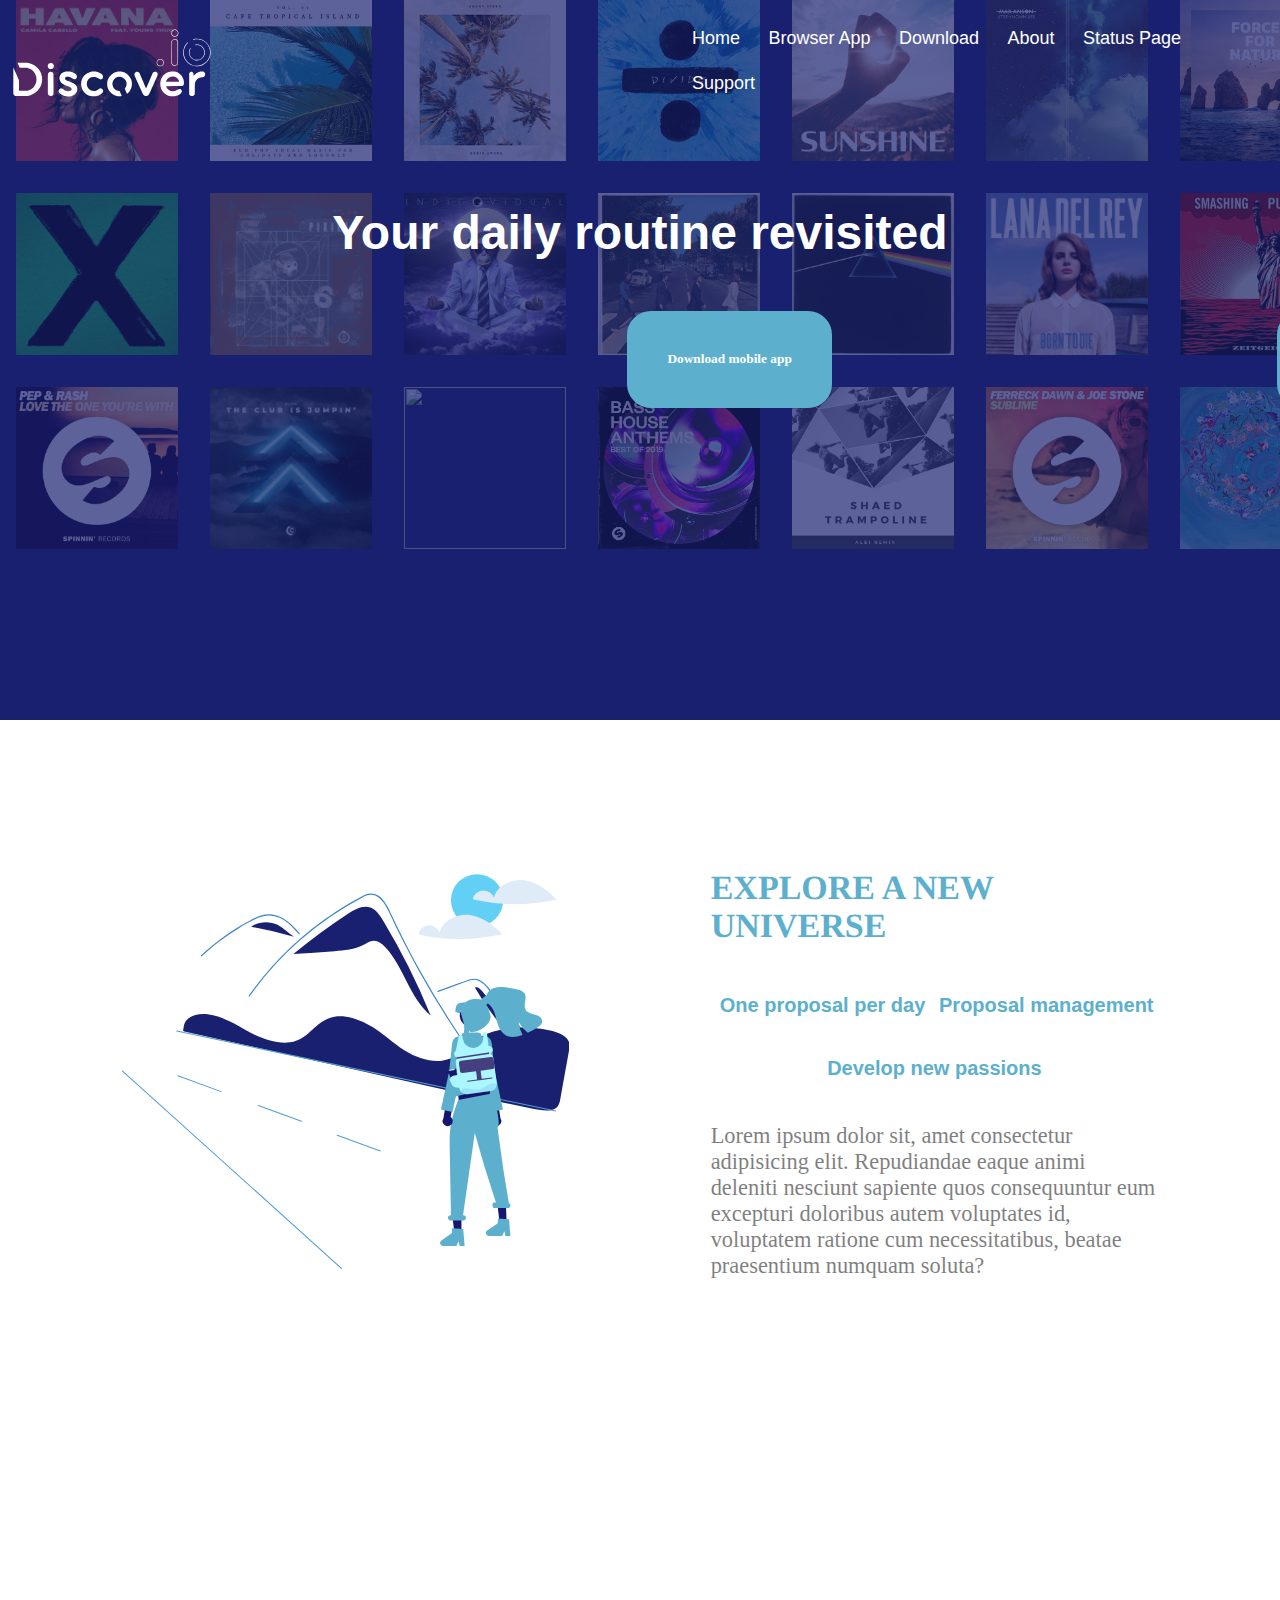
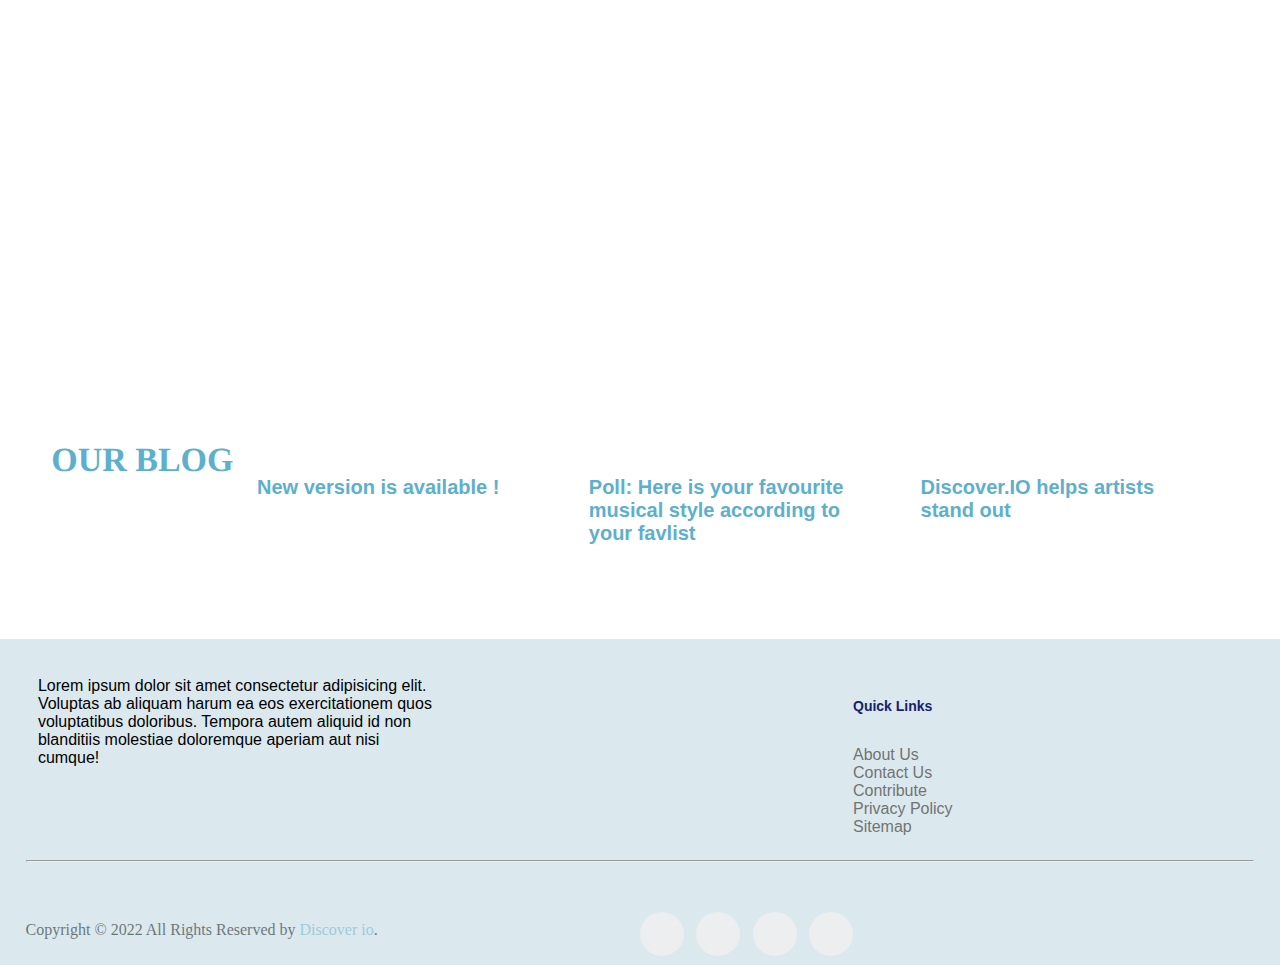
==== index.html @ 1825c949 "⚗ feat: Faire un Front Web" ====
<!DOCTYPE html>
<html lang="en">

<head>
  <meta charset="UTF-8">
  <meta http-equiv="X-UA-Compatible" content="IE=edge">
  <meta name="viewport" content="width=device-width, initial-scale=1.0">
  <title>Discover.io - Your daily routine revisited</title>
  <link rel="stylesheet" href="assets/css/global.css">
  <link href="http://fonts.cdnfonts.com/css/cabin-2" rel="stylesheet">
  <link rel="stylesheet" href="https://cdnjs.cloudflare.com/ajax/libs/font-awesome/6.1.2/css/all.min.css"
    integrity="sha512-1sCRPdkRXhBV2PBLUdRb4tMg1w2YPf37qatUFeS7zlBy7jJI8Lf4VHwWfZZfpXtYSLy85pkm9GaYVYMfw5BC1A=="
    crossorigin="anonymous" referrerpolicy="no-referrer" />
  <script src="https://cdnjs.cloudflare.com/ajax/libs/font-awesome/6.1.2/js/all.min.js"
    integrity="sha512-8pHNiqTlsrRjVD4A/3va++W1sMbUHwWxxRPWNyVlql3T+Hgfd81Qc6FC5WMXDC+tSauxxzp1tgiAvSKFu1qIlA=="
    crossorigin="anonymous" referrerpolicy="no-referrer"></script>
  <script src="https://cdnjs.cloudflare.com/ajax/libs/aos/2.3.4/aos.js"
    integrity="sha512-A7AYk1fGKX6S2SsHywmPkrnzTZHrgiVT7GcQkLGDe2ev0aWb8zejytzS8wjo7PGEXKqJOrjQ4oORtnimIRZBtw=="
    crossorigin="anonymous" referrerpolicy="no-referrer"></script>
  <link rel="stylesheet" href="https://cdnjs.cloudflare.com/ajax/libs/aos/2.3.4/aos.css"
    integrity="sha512-1cK78a1o+ht2JcaW6g8OXYwqpev9+6GqOkz9xmBN9iUUhIndKtxwILGWYOSibOKjLsEdjyjZvYDq/cZwNeak0w=="
    crossorigin="anonymous" referrerpolicy="no-referrer" />
</head>

<body>
  <script>
    AOS.init();
  </script>
  <!-- header & navbar -->
  <header>

    <nav class="row absolute fullwidth more_important" style="height: 14vh;">
      <div class="column middlescreen logo_horizontal"><a href="https://discoverio.fr" style="height: 14vh;">

          <!--?xml version="1.0" encoding="UTF-8" standalone="no"?-->
          <!-- Created with Inkscape (http://www.inkscape.org/) -->

          <svg xmlns:dc="http://purl.org/dc/elements/1.1/" xmlns:cc="http://creativecommons.org/ns#"
            xmlns:rdf="http://www.w3.org/1999/02/22-rdf-syntax-ns#" xmlns:svg="http://www.w3.org/2000/svg"
            xmlns="http://www.w3.org/2000/svg" xmlns:sodipodi="http://sodipodi.sourceforge.net/DTD/sodipodi-0.dtd"
            xmlns:inkscape="http://www.inkscape.org/namespaces/inkscape" version="1.1" id="svg815" xml:space="preserve"
            sodipodi:docname="logo_vertical.svg" inkscape:version="0.92.4 (5da689c313, 2019-01-14)"
            viewBox="0 0 1920 1080" height="100%">
            <metadata id="metadata821">
              <rdf:rdf>
                <cc:work rdf:about="">
                  <dc:format>image/svg+xml</dc:format>
                  <dc:type rdf:resource="http://purl.org/dc/dcmitype/StillImage"></dc:type>
                  <dc:title></dc:title>
                </cc:work>
              </rdf:rdf>
            </metadata>
            <sodipodi:namedview pagecolor="#ffffff" bordercolor="#666666" borderopacity="1" objecttolerance="10"
              gridtolerance="10" guidetolerance="10" inkscape:pageopacity="0" inkscape:pageshadow="2"
              inkscape:window-width="1920" inkscape:window-height="1001" id="namedview817" showgrid="false"
              inkscape:pagecheckerboard="true" inkscape:zoom="0.52902063" inkscape:cx="1453.5484"
              inkscape:cy="323.26193" inkscape:window-x="2391" inkscape:window-y="-9" inkscape:window-maximized="1"
              inkscape:current-layer="g823"></sodipodi:namedview>
            <g id="g823" inkscape:groupmode="layer" inkscape:label="CHARTE GRAPHIQUE DISCOVER.IO"
              transform="matrix(0.31999998,0,0,0.31999998,0,5.3930666e-5)" style="/*! height: 5px; */">
              <path style="fill:#FFFFFF;stroke-width:3.12500024"
                d="m 1806.2814,2582.633 c -103.6921,-8.1071 -196.2563,-54.517 -226.7308,-113.6783 -3.6713,-7.1272 -5.6768,-18.0137 -5.7569,-31.25 -0.1543,-25.4968 8.4713,-43.3048 26.8654,-55.4652 11.3659,-7.5141 15.9843,-8.5836 36.657,-8.4884 25.9048,0.1194 40.1721,5.7168 75.4882,29.6168 39.0808,26.4475 73.2368,37.17 121.4679,38.1318 32.6085,0.6503 48.7234,-3.1393 64.9812,-15.2808 15.0102,-11.2098 20.4766,-23.9075 18.8316,-43.7436 -2.7355,-32.987 -30.8322,-52.8249 -116.4911,-82.2494 -84.8289,-29.1394 -134.9497,-56.9429 -166.5369,-92.383 -37.9949,-42.6292 -52.8875,-103.4343 -38.6717,-157.8919 15.2301,-58.3428 67.7582,-104.4294 142.8772,-125.3562 21.8638,-6.0909 32.3007,-6.9125 87.3314,-6.8751 58.88,0.04 64.1289,0.5328 90.625,8.5074 39.4694,11.8793 74.5597,29.8515 99.9973,51.2158 25.7084,21.5917 34.3492,33.5147 41.0879,56.6948 6.2375,21.4562 2.1295,43.7723 -11.5283,62.6263 -25.7014,35.4798 -62.2473,33.5958 -123.9107,-6.3878 -46.8016,-30.347 -124.0783,-42.9954 -158.7713,-25.9871 -16.5537,8.1154 -24.8345,24.3996 -21.8021,42.8736 1.667,10.1555 5.5661,16.5425 16.6764,27.317 15.3199,14.8569 26.843,20.0911 117.6258,53.4304 122.1429,44.8561 175.5931,89.9268 190.5863,160.7078 13.4185,63.3471 -3.2228,118.9214 -49.6132,165.6851 -20.9261,21.0943 -30.5272,28.087 -55.0356,40.0828 -16.3282,7.9919 -40.2344,17.159 -53.125,20.3713 -23.4317,5.8391 -76.6107,9.8489 -103.125,7.7759 z m 662.5055,-4.4875 c -129.8706,-16.213 -237.0515,-100.1295 -277.1639,-217.0033 -39.1755,-114.1441 -17.0231,-238.801 58.516,-329.2835 39.2903,-47.0629 105.671,-88.2791 170.2049,-105.6815 28.6239,-7.7187 36.2397,-8.4406 90.625,-8.5903 51.675,-0.1422 62.7057,0.7293 85.0582,6.7209 37.6198,10.084 69.7099,24.3469 100.9906,44.887 50.3064,33.0329 64.034,52.1358 63.829,88.8224 -0.1934,34.6388 -15.7914,57.3744 -46.002,67.0531 -20.4793,6.5611 -51.07,-3.1307 -84.1583,-26.6631 -38.2714,-27.2188 -72.8499,-38.9512 -115.03,-39.0295 -39.7539,-0.074 -59.2132,4.0301 -89.3667,18.8475 -112.5379,55.301 -135.9405,216.6765 -44.4999,306.8559 37.0227,36.5121 89.5567,55.6538 140.9724,51.3659 31.6431,-2.6389 69.7268,-14.8222 88.7222,-28.3829 43.5586,-31.0961 77.3752,-45.1847 97.7271,-40.7147 17.8381,3.9179 36.3744,18.8273 45.0486,36.2341 14.9658,30.0325 9.9784,59.2863 -14.714,86.3036 -36.37,39.7946 -102.9748,73.9708 -166.0772,85.2173 -27.6039,4.9198 -77.9235,6.3816 -104.682,3.0411 z m 685.9324,-1.217 c -71.503,-11.1769 -132.36,-41.8464 -185.1355,-93.3009 -69.6485,-67.9051 -105.0084,-158.7762 -99.8547,-256.6157 4.3476,-82.5365 36.7209,-152.7275 98.842,-214.3072 48.6752,-48.2514 99.7262,-76.2429 165.6362,-90.8207 36.253,-8.0183 97.763,-8.0875 136.204,-0.1534 96.232,19.8618 181.52,84.7775 226.272,172.224 29.259,57.1722 39.769,106.1917 36.787,171.5732 -3.007,65.9233 -22.198,120.5192 -62.062,176.5624 -17.154,24.1156 -61.912,70.6144 -67.972,70.6144 -2.133,0 -59.713,-130.4049 -59.674,-135.149 0,-1.2851 4.924,-9.1634 10.918,-17.5073 30.902,-43.0137 43.378,-102.1746 32.522,-154.2211 -14.573,-69.8666 -73.928,-128.9773 -145.498,-144.9001 -17.751,-3.9492 -31.063,-4.8306 -51.28,-3.3955 -133.043,9.4436 -215.76,149.2287 -159.476,269.5035 29.569,63.1879 77.682,96.6447 157.804,109.735 l 15.284,2.497 29.22,66.9549 c 16.071,36.8252 28.678,67.4969 28.015,68.1594 -2.618,2.618 -42.059,6.9338 -61.24,6.7012 -11.172,-0.1356 -31.562,-2.0049 -45.312,-4.1542 z m 1415.625,2.3174 c -85.709,-11.6325 -172.016,-64.9925 -218.697,-135.2116 -56.006,-84.2449 -74.064,-198.1686 -46.515,-293.4506 35.031,-121.161 123.413,-203.557 245.257,-228.6459 43.185,-8.8922 115.832,-7.5527 154.33,2.8456 81.918,22.1258 153.224,80.2413 190.43,155.2035 21.953,44.2303 30.568,81.0717 31.051,132.7806 0.369,39.5781 -0.11,43.2329 -7.589,57.7839 -4.843,9.4223 -13.247,19.2332 -21.36,24.9372 l -13.377,9.4036 -218.325,1.5625 -218.324,1.5625 7.37,18.132 c 32.453,79.8337 103.594,125.2254 187.624,119.7148 44.444,-2.9145 75.846,-13.6236 113.026,-38.5453 25.188,-16.8833 37.019,-21.0984 59.34,-21.1403 16.788,-0.032 20.773,1.1824 31.25,9.52 14.968,11.9107 26.081,33.1206 26.041,49.6997 -0.135,54.9499 -85.927,115.2365 -187.447,131.717 -24.323,3.9486 -91.453,5.2025 -114.085,2.1308 z m 222.263,-403.26 c -3.402,-24.9485 -21.54,-58.64 -42.377,-78.7147 -71.238,-68.6327 -186.177,-65.4731 -256.935,7.0629 -18.046,18.5003 -40.22,56.815 -45.084,77.9018 l -1.982,8.5938 h 174.201 174.201 z M 397.40127,2563.9927 c -18.9226,-9.5022 -32.1441,-25.5424 -37.6443,-45.6696 -2.7334,-10.0028 -3.446,-102.5939 -2.7917,-362.7617 l 0.8784,-349.3309 75,171.2059 75,171.2058 0.8735,141.6153 0.8733,141.6153 113.1892,-1.1739 c 106.5917,-1.1055 114.7373,-1.5959 139.7516,-8.4131 103.7916,-28.2864 179.1458,-107.654 206.9734,-217.9968 5.8324,-23.1269 6.9125,-35.7557 6.7635,-79.0843 -0.1569,-45.6515 -1.134,-55.145 -8.5225,-82.8125 -29.4866,-110.417 -106.2205,-188.1727 -213.0535,-215.8906 -29.2183,-7.5807 -37.5417,-8.2336 -129.6094,-10.1677 l -98.3859,-2.0667 -28.7781,-65.625 c -15.8279,-36.0938 -28.859,-66.7839 -28.9578,-68.2003 -0.099,-1.4163 61.3437,-1.9769 136.539,-1.2456 126.02,1.2256 138.7974,1.8458 163.2813,7.9265 113.6041,28.2141 194.6555,78.695 262.60563,163.5578 65.067,81.2621 97.4182,173.6718 97.7478,279.2116 0.5901,189.0134 -124.3028,357.0997 -312.08003,420.0109 -56.9606,19.0835 -65.8646,19.8645 -242.0234,21.2271 l -160.9376,1.2448 z m 936.25213,3.6404 c -26.0714,-9.305 -43.4658,-29.0552 -49.2681,-55.9404 -2.4593,-11.3955 -3.2029,-92.8238 -2.5162,-275.5505 0.9728,-258.8698 0.9878,-259.3994 7.7198,-271.875 34.0927,-63.181 126.5844,-52.9857 141.7501,15.625 2.4142,10.9217 3.1605,94.1693 2.4793,276.5625 l -0.9745,260.9375 -6.9234,12.9455 c -17.8949,33.4598 -57.809,49.5935 -92.267,37.2954 z m 2551.8929,1.2443 c -15.544,-4.8238 -39.229,-22.2498 -48.739,-35.8602 -4.805,-6.875 -59.541,-125 -121.637,-262.5 -119.45,-264.5004 -119.954,-265.8228 -112.253,-294.4244 4.899,-18.193 21.02,-38.1246 37.739,-46.6588 29.683,-15.1519 71.4,-6.9874 90.797,17.7702 4.66,5.9472 46.676,102.9224 93.369,215.5005 46.694,112.5781 86.011,205.8007 87.371,207.1613 1.36,1.3606 41.619,-91.4519 89.464,-206.25 47.845,-114.7981 89.718,-212.4579 93.051,-217.0217 17.734,-24.2786 60.909,-32.0201 92.046,-16.5039 17.812,8.8757 33.614,29.0464 37.032,47.2708 5.43,28.9429 3.972,32.7322 -110.977,288.4685 -60.646,134.9219 -114.49,251.988 -119.653,260.147 -9.836,15.5399 -24.972,29.0538 -42.708,38.1309 -12.391,6.3416 -50.752,9.1609 -64.902,4.7698 z m 1215.893,-1.1933 c -12.018,-5.2346 -24.64,-20.0933 -30.045,-35.3688 -3.362,-9.4993 -4.175,-65.0755 -4.175,-285.2356 v -273.4375 l 7.812,-15.4654 c 18.413,-36.448 58.388,-47.367 85.681,-23.4032 15.078,13.2387 21.124,30.6688 22.957,66.1795 l 1.57,30.4358 12.865,-14.7406 c 21.852,-25.0381 40.06,-41.031 63.692,-55.9456 44.097,-27.8291 92.975,-41.8262 149.173,-42.7179 27.134,-0.4305 33.242,0.4785 46.375,6.9017 37.914,18.5442 49.557,67.3625 25.753,107.9807 -12.583,21.471 -27.819,29.6191 -62.22,33.2741 -60.528,6.4309 -91.465,17.1547 -125.712,43.5764 -30.828,23.7838 -56.344,63.5767 -69.042,107.6745 -4.625,16.0644 -5.65,39.1156 -7.151,160.9375 l -1.753,142.1875 -8.606,14.6395 c -15.012,25.5372 -38.499,37.0033 -75.381,36.8007 -12.245,-0.067 -26.552,-1.9902 -31.793,-4.2733 z M 1337.1634,1849.2055 c -39.3372,-14.7188 -61.3167,-47.116 -58.3801,-86.0507 3.3659,-44.6249 36.2176,-75.3129 80.623,-75.3129 33.0559,0 60.5722,16.3597 75.9827,45.1753 9.5041,17.7713 9.4269,54.1942 -0.1531,72.2951 -8.6554,16.3538 -23.1337,30.89 -38.6522,38.807 -15.8776,8.1001 -44.7583,10.5722 -59.4203,5.0862 z m 2924.9999,-78.1595 c -46.652,-17.3134 -72.14,-59.6461 -65.252,-108.3761 4.682,-33.1203 24.898,-59.8812 56.206,-74.4001 23.431,-10.8663 58.124,-11.023 80.147,-0.3618 19.172,9.2813 38.091,28.365 47.839,48.2567 10.564,21.5546 10.846,58.4664 0.625,81.5363 -8.25,18.6212 -27.446,38.3468 -47.322,48.6287 -17.047,8.8187 -54.585,11.2694 -72.243,4.7163 z m 68.036,-18.7437 c 12.489,-6.4929 30.876,-25.6308 37.594,-39.1299 7.811,-15.6966 7.786,-57.2111 -0.04,-71.7482 -15.858,-29.4409 -45.456,-47.7318 -76.428,-47.2318 -28.886,0.4663 -56.487,17.2666 -70.33,42.8084 -33.429,61.6833 16.546,132.8671 85.771,122.1724 7.998,-1.2357 18.545,-4.3276 23.437,-6.8709 z m 880.904,17.853 c -73.782,-13.318 -140.026,-48.5002 -195.362,-103.7562 -100.768,-100.6219 -135.082,-244.0352 -90.234,-377.132 17.324,-51.4141 50.026,-103.9689 88.29,-141.8934 19.352,-19.1793 20.098,-19.5889 23.64,-12.9699 3.315,6.1944 1.511,9.0843 -19.259,30.849 -63.572,66.6153 -96.272,148.5428 -96.272,241.2018 0,113.4875 52.104,215.8158 145.21,285.181 91.235,67.9714 210.956,86.774 320.326,50.3084 103.967,-34.6643 190.599,-122.2247 223.187,-225.5802 52.556,-166.6876 -18.955,-342.8407 -171.745,-423.055 -70.631,-37.0812 -165.742,-49.4475 -239.74,-31.171 -23.393,5.7777 -24.441,5.7918 -27.344,0.3679 -4.446,-8.3061 -4.19,-8.6184 10.263,-12.5281 127.177,-34.4052 266.328,5.5361 359.23,103.1114 169.552,178.0825 121.329,464.8897 -97.678,580.933 -68.331,36.2057 -156.341,49.8828 -232.512,36.1333 z m -560.38,-8.9188 c -18.563,-5.7967 -38.226,-22.8573 -49.22,-42.7061 l -9.284,-16.7632 v -295.3126 -295.3125 l 8.163,-15.625 c 9.926,-19.0003 35.322,-40.6075 53.51,-45.526 7.33,-1.9823 23.373,-2.9659 35.653,-2.1858 34.51,2.1923 58.973,19.0893 73.6,50.8368 l 7.199,15.625 v 292.1875 c 0,266.2792 -0.462,293.1574 -5.21,303.1251 -17.13,35.9644 -47.071,56.4247 -82.008,56.0409 -10.468,-0.115 -25.049,-2.0878 -32.403,-4.3841 z m 71.638,-22.0777 c 7.403,-5.2029 17.712,-16.3367 22.909,-24.7416 l 9.449,-15.2817 0.972,-283.0592 c 0.714,-207.9457 0,-287.5591 -2.692,-300.0167 -3.01,-13.9342 -6.569,-19.8642 -19.966,-33.2608 -13.59,-13.5906 -19.172,-16.8987 -33.545,-19.8825 -27.999,-5.8127 -54.27,2.1123 -73.517,22.178 -20.762,21.6443 -19.69,4.2986 -19.69,318.5537 0,207.1683 0.99,288.1966 3.627,296.999 4.791,15.9918 21.177,34.7216 37.717,43.1114 10.939,5.549 17.663,6.5967 37.31,5.8145 20.787,-0.8275 25.752,-2.2092 37.426,-10.4141 z m 499.545,-126.4229 c -77.283,-20.7018 -138.999,-84.1137 -154.909,-159.166 -5.64,-26.603 -5.555,-67.921 0.197,-95.5528 4.473,-21.4976 27.935,-73.4375 33.173,-73.4375 7.382,0 5.86,15.9125 -3.247,33.9542 -13.046,25.8447 -18.861,52.5831 -18.916,86.9858 -0.06,37.5014 4.03,56.142 19.368,88.2595 10.121,21.1945 17.599,31.3527 37.999,51.622 40.388,40.1275 82.747,57.9602 138.195,58.1785 58.014,0.2284 99.245,-16.8032 140.373,-57.9855 15.219,-15.2382 29.042,-32.6615 35.233,-44.4084 29.82,-56.5777 29.802,-133.1759 -0.04,-189.4119 -12.219,-23.0216 -43.54,-57.1787 -65.948,-71.9172 -35.821,-23.5608 -82.088,-34.5803 -127.117,-30.2752 -16.825,1.6087 -19.598,1.0932 -22.413,-4.1679 -5.38,-10.0523 2.572,-11.8243 47.432,-10.5697 35.77,1.0005 45.658,2.428 65.001,9.3851 61.839,22.2408 112.497,75.7013 132.4,139.7257 6.093,19.5973 7.269,30.094 7.179,64.0625 -0.1,37.1709 -0.918,42.9148 -9.642,67.5555 -22.357,63.1531 -70.603,111.4193 -132.954,133.0108 -32.474,11.2455 -87.811,13.1389 -121.359,4.1525 z m -576.998,-635.69575 c -23.315,-10.8557 -39.557,-26.9711 -49.49,-49.1059 -7.707,-17.1732 -8.477,-21.9175 -7.233,-44.5681 2.139,-38.9491 20.353,-66.6879 54.994,-83.7506 22.196,-10.9332 58.395,-10.3023 82.294,1.4342 62.69,30.7857 74.217,111.1729 22.695,158.2611 -19.893,18.1811 -38.643,25.2798 -66.662,25.2382 -15.056,-0.022 -24.824,-2.0264 -36.598,-7.5089 z m 77.513,-16.48 c 35.921,-19.5506 51.871,-62.0221 38.276,-101.9209 -6.35,-18.6383 -33.477,-44.2631 -52.193,-49.3025 -60.938,-16.4091 -116.648,33.7581 -105.245,94.7741 10.04,53.7175 71.066,82.6267 119.162,56.4493 z"
                inkscape:connector-curvature="0" id="path916"></path>
            </g>
          </svg>

        </a></div>
      <ul class="column middlescreen inline nav_bar">
        <li><a href="https://discoverio.fr">Home</a></li>
        <li><a href="https://discoverio.fr/app">Browser App</a></li>
        <li><a href="https://discoverio.fr/download">Download</a></li>
        <li><a href="https://discoverio.fr/about">About</a></li>
        <li><a href="https://discoverio.fr/status">Status Page</a></li>
        <li><a href="https://discoverio.fr/support">Support</a></li>
      </ul>
    </nav>

  </header>

  <div class="fullwidth middlepadding tiersheight hidden" style="background:var(--primaryColor)">

    <h1>Your daily routine revisited</h1>
    <div class="row homepage_buttons_section fullwidth hidden absolute max_width_available" style="margin: 0% 32% 0% 32%;">

      <div class="column middlescreen"> <input type="button" class="download" value="Download mobile app"></div>

      <div class="column middlescreen"> <input type="button" class="app" value="Open desktop app"></div>

    </div>

    <div style="top:-58vh;position: relative;">
      <div class="row album_cover">
        <img src="assets/img/1.jpg" alt="" srcset="" class="">
        <img src="assets/img/2.jpg" alt="" srcset="" class="">
        <img src="assets/img/3.jpg" alt="" srcset="" class="">
        <img src="assets/img/4.jpg" alt="" srcset="" class="">
        <img src="assets/img/5.jpg" alt="" srcset="" class="">
        <img src="assets/img/6.jpg" alt="" srcset="" class="">
        <img src="assets/img/7.jpg" alt="" srcset="" class="">
        <img src="assets/img/8.jpg" alt="" srcset="" class="">
        <img src="assets/img/25.jpg" alt="" srcset="" class="">
        <img src="assets/img/26.jpg" alt="" srcset="" class="">
        <img src="assets/img/27.jpg" alt="" srcset="" class="">
        <img src="assets/img/28.jpg" alt="" srcset="" class="">
        <img src="assets/img/29.jpg" alt="" srcset="" class="">
        <img src="assets/img/30.jpg" alt="" srcset="" class="">
        <img src="assets/img/31.jpg" alt="" srcset="" class="">
        <img src="assets/img/32.jpg" alt="" srcset="" class="">
      </div>

      <div class="row album_cover">
        <img src="assets/img/9.jpg" alt="" srcset="" class="">
        <img src="assets/img/10.jpg" alt="" srcset="" class="">
        <img src="assets/img/11.jpg" alt="" srcset="" class="">
        <img src="assets/img/12.jpg" alt="" srcset="" class="">
        <img src="assets/img/13.jpg" alt="" srcset="" class="">
        <img src="assets/img/14.jpg" alt="" srcset="" class="">
        <img src="assets/img/15.jpg" alt="" srcset="" class="">
        <img src="assets/img/16.jpg" alt="" srcset="" class="">
        <img src="assets/img/17.jpg" alt="" srcset="" class="">
        <img src="assets/img/18.jpg" alt="" srcset="" class="">
        <img src="assets/img/19.jpg" alt="" srcset="" class="">
        <img src="assets/img/20.jpg" alt="" srcset="" class="">
        <img src="assets/img/21.jpg" alt="" srcset="" class="">
        <img src="assets/img/22.jpg" alt="" srcset="" class="">
        <img src="assets/img/23.jpg" alt="" srcset="" class="">
        <img src="assets/img/24.jpg" alt="" srcset="" class="">
      </div>

      <div class="row album_cover">
        <img src="assets/img/17.jpg" alt="" srcset="" class="">
        <img src="assets/img/18.jpg" alt="" srcset="" class="">
        <img src="assets/img/19.jpg" alt="" srcset="" class="">
        <img src="assets/img/20.jpg" alt="" srcset="" class="">
        <img src="assets/img/21.jpg" alt="" srcset="" class="">
        <img src="assets/img/22.jpg" alt="" srcset="" class="">
        <img src="assets/img/23.jpg" alt="" srcset="" class="">
        <img src="assets/img/24.jpg" alt="" srcset="" class="">
        <img src="assets/img/9.jpg" alt="" srcset="" class="">
        <img src="assets/img/10.jpg" alt="" srcset="" class="">
        <img src="assets/img/11.jpg" alt="" srcset="" class="">
        <img src="assets/img/12.jpg" alt="" srcset="" class="">
        <img src="assets/img/13.jpg" alt="" srcset="" class="">
        <img src="assets/img/14.jpg" alt="" srcset="" class="">
        <img src="assets/img/15.jpg" alt="" srcset="" class="">
        <img src="assets/img/16.jpg" alt="" srcset="" class="">
      </div>

      <div class="row album_cover">
        <img src="assets/img/25.jpg" alt="" srcset="" class="">
        <img src="assets/img/26.jpg" alt="" srcset="" class="">
        <img src="assets/img/27.jpg" alt="" srcset="" class="">
        <img src="assets/img/28.jpg" alt="" srcset="" class="">
        <img src="assets/img/29.jpg" alt="" srcset="" class="">
        <img src="assets/img/30.jpg" alt="" srcset="" class="">
        <img src="assets/img/31.jpg" alt="" srcset="" class="">
        <img src="assets/img/32.jpg" alt="" srcset="" class="">
        <img src="assets/img/1.jpg" alt="" srcset="" class="">
        <img src="assets/img/2.jpg" alt="" srcset="" class="">
        <img src="assets/img/3.jpg" alt="" srcset="" class="">
        <img src="assets/img/4.jpg" alt="" srcset="" class="">
        <img src="assets/img/5.jpg" alt="" srcset="" class="">
        <img src="assets/img/6.jpg" alt="" srcset="" class="">
        <img src="assets/img/7.jpg" alt="" srcset="" class="">
        <img src="assets/img/8.jpg" alt="" srcset="" class="">
      </div>
    </div>


  </div>

  <!-- main page  -->
  <div class="page">


    <div class="row" data-aos="zoom-out">

      <div class="column middlescreen p6">
        <svg data-name="Layer 1" xmlns="http://www.w3.org/2000/svg" width="100%" height="100%"
          viewBox="0 0 874.03939 771.29199" xmlns:xlink="http://www.w3.org/1999/xlink">
          <path
            d="M673.06187,155.13663c-6.61083-10.93377-14.4444-22.60778-26.71241-26.178-14.20721-4.1345-28.80156,4.07884-41.18094,12.18371a1200.0132,1200.0132,0,0,0-106.79381,78.68435l.03733.42443q39.84558-2.74783,79.69107-5.49561c19.19229-1.32353,39.04395-2.82962,56.00462-11.90879,6.436-3.44519,12.70971-8.04728,20.00276-8.368,9.06094-.39838,16.9615,5.92977,23.17024,12.54124,36.72672,39.109,47.3547,98.91591,88.5584,133.27607A1307.62124,1307.62124,0,0,0,673.06187,155.13663Z"
            transform="translate(-162.9803 -64.354)" style="fill: rgb(24, 32, 111);"></path>
          <path
            d="M898.81566,486.85161c-4.06138-5.12843-5.72089-6.32951-9.7271-11.50539Q840.15871,412.06265,797.10831,344.504q-29.24146-45.88332-55.58294-93.52878-12.54066-22.65123-24.39375-45.65806-9.19771-17.83888-17.98489-35.89113c-1.67533-3.43742-3.3032-6.89062-4.923-10.35172-3.81675-8.13911-7.56252-16.31772-11.58454-24.34624-4.583-9.15055-10.16194-18.74365-18.57794-24.89148a25.3465,25.3465,0,0,0-13.2043-5.081c-6.851-.44252-13.17267,2.38643-19.115,5.47612a615.32438,615.32438,0,0,0-120.996,83.43784A629.91682,629.91682,0,0,0,412.44405,302.789c-.86892,1.24063-2.92353.05532-2.04651-1.19317q5.17993-7.32527,10.56514-14.49239A633.39908,633.39908,0,0,1,582.6701,136.269q15.72964-10.19362,32.05079-19.43118c5.484-3.1055,10.99188-6.1715,16.59432-9.04781,5.49208-2.821,11.32371-5.35762,17.59789-5.45244,21.35138-.33187,32.40654,23.8484,40.00031,40.11876q3.57965,7.68077,7.24612,15.31419,13.85619,28.98074,28.77923,57.43214,9.20988,17.56629,18.82295,34.9271,29.91689,54.06191,63.59574,105.935c29.74345,45.8082,59.24961,86.27465,93.13353,129.11167C901.42357,486.36169,899.75634,488.05274,898.81566,486.85161Z"
            transform="translate(-162.9803 -64.354)" style="fill: rgb(60, 135, 200);"></path>
          <path
            d="M508.63577,181.72953c-1.24048-1.38286-2.47325-2.76572-3.72184-4.14858-9.84593-10.88906-20.41068-21.65166-33.93138-27.8943a49.228,49.228,0,0,0-20.62445-4.78073c-7.3804.02372-14.59488,1.95969-21.41426,4.67014-3.2241,1.288-6.37721,2.7499-9.48247,4.30658-3.54821,1.78587-7.03314,3.6903-10.50187,5.61049q-9.76722,5.405-19.28094,11.28411-18.92963,11.699-36.67357,25.18385-9.1983,6.99336-18.01692,14.445-8.20224,6.92216-16.07266,14.21579c-1.122,1.03517-2.79736-.64006-1.67533-1.67523,1.38286-1.288,2.78154-2.56817,4.18022-3.83248q5.92655-5.35763,12.04292-10.50977,11.15336-9.41136,22.88433-18.09569,18.24205-13.51254,37.74-25.19176,9.74349-5.8317,19.75514-11.17352c2.01525-1.07467,4.054-2.12565,6.11638-3.12132a97.50231,97.50231,0,0,1,14.5397-5.91863,51.72426,51.72426,0,0,1,21.95985-2.15725,57.173,57.173,0,0,1,20.261,7.00912c13.2753,7.42,23.57151,18.8938,33.59146,30.091C511.32278,181.18429,509.65517,182.86743,508.63577,181.72953Z"
            transform="translate(-162.9803 -64.354)" style="fill: rgb(60, 135, 200);"></path>
          <path
            d="M780.64307,294.56892l31.8111-11.63506L828.2485,277.157c5.14394-1.88143,10.27552-4.02328,15.59314-5.37047a24.59988,24.59988,0,0,1,14.1137.17983,32.529,32.529,0,0,1,11.00834,6.824,89.33664,89.33664,0,0,1,9.02916,9.64249c3.43871,4.13257,6.82664,8.30845,10.22975,12.47034q21.068,25.76544,41.86047,51.75453,20.792,25.98867,41.306,52.19814,20.56413,26.27355,40.84541,52.76683,2.48448,3.24552,4.96472,6.4943c.91353,1.1965,2.9734.01691,2.047-1.1965q-20.4309-26.75968-41.14661-53.30032-20.76666-26.60406-41.8203-52.98243-21.05322-26.37786-42.391-52.52695-5.31588-6.51452-10.6493-13.0147c-2.99929-3.65542-5.96477-7.35027-9.25448-10.75258-6.03851-6.2452-13.58286-11.76428-22.61354-11.914-5.30957-.08805-10.44809,1.5968-15.38124,3.38144-5.31814,1.92392-10.62353,3.88384-15.93487,5.82649l-32.03355,11.71642-8.00839,2.9291c-1.42119.51981-.80725,2.81169.6302,2.28594Z"
            transform="translate(-162.9803 -64.354)" style="fill: rgb(60, 135, 200);"></path>
          <path
            d="M466.79629,163.3884c-16.1657-8.30835-36.86813-6.6811-51.72326,3.69893a737.72563,737.72563,0,0,1,83.93162,19.58923C487.5553,179.967,478.59917,169.45452,466.79629,163.3884Z"
            transform="translate(-162.9803 -64.354)" style="fill: rgb(24, 32, 111);"></path>
          <path
            d="M414.91391,167.05873l-3.11211,2.52958c1.05268-.88536,2.147-1.71545,3.27123-2.501C415.01992,167.07817,414.967,167.06789,414.91391,167.05873Z"
            transform="translate(-162.9803 -64.354)" style="fill: rgb(24, 32, 111);"></path>
          <path
            d="M867.76588,294.68515c-3.13141-3.81174-6.517-7.80285-11.20077-9.35109l-4.3729.17247A496.01529,496.01529,0,0,0,984.30578,436.54342Q926.03584,365.61431,867.76588,294.68515Z"
            transform="translate(-162.9803 -64.354)" style="fill: rgb(24, 32, 111);"></path>
          <path class="road_line"
            d="M667.56528,606.08057a.99208.99208,0,0,1-.34472-.06153l-84.26075-30.95312a.99979.99979,0,0,1,.68946-1.877L667.91,604.14209a.99992.99992,0,0,1-.34473,1.93848Z"
            transform="translate(-162.9803 -64.354)" style="fill: rgb(82, 157, 215);"></path>
          <path class="road_line"
            d="M513.56528,548.08057a.99208.99208,0,0,1-.34472-.06153l-84.26075-30.95312a.99979.99979,0,0,1,.68946-1.877L513.91,546.14209a.99992.99992,0,0,1-.34473,1.93848Z"
            transform="translate(-162.9803 -64.354)" style="fill: rgb(82, 157, 215);"></path>
          <path class="road_line"
            d="M356.56528,490.08057a.99208.99208,0,0,1-.34472-.06153l-84.26075-30.95312a.99979.99979,0,1,1,.68946-1.877L356.91,488.14209a.99992.99992,0,0,1-.34473,1.93848Z"
            transform="translate(-162.9803 -64.354)" style="fill: rgb(82, 157, 215);"></path>
          <path
            d="M340.77789,339.73786c-3.513-.78529-7.07046-1.40541-10.5834-1.83746l-.51119-.06323c-23.32139-2.77664-43.00988,6.9576-45.79631,22.64455l-.49522,2.83825c-.30945,1.79507-.643,3.72484-1.03969,5.85964-.192,1.05382.86683,2.13206,2.40721,2.47639L845.64873,497.03693c39.60727,8.56359,79.08714,17.02366,117.33655,25.14363a177.65208,177.65208,0,0,0,21.71065,3.51129c10.92716.92565,18.92738-.29292,24.46025-3.72527l.00143.00032c6.87669-4.25263,8.60671-11.15675,10.01929-19.07845,2.84589-15.99688,5.87651-32.793,8.8972-49.53834,2.66091-14.75837,5.31588-29.477,7.832-43.57433,1.478-8.36939,2.28148-15.86888-2.87865-22.89126-5.59586-7.59812-17.581-13.49439-35.62262-17.52742-.218-.04872-.43435-.09709-.65537-.1455-56.59242-12.40748-117.61866-2.54964-151.85437,24.53032-3.94237,3.11838-7.734,6.55259-11.40129,9.87461a158.915,158.915,0,0,1-17.302,14.23235,66.95031,66.95031,0,0,1-10.66605,5.98627c-.25666.12475-.54766.25483-.85089.37217-.70477.31777-1.43307.61327-2.13506.86462a62.0421,62.0421,0,0,1-12.65519,3.3972l-.43142.06466c-.32638.05613-.67791.1067-1.027.14668a68.206,68.206,0,0,1-7.47861.58873c-10.81181.309-22.58524-1.66945-34.9912-5.88162a151.75218,151.75218,0,0,1-32.578-15.75109c-10.81449-6.91445-20.63934-14.71742-30.14091-22.263-4.17337-3.3155-8.49029-6.74313-12.82831-10.0464-.81538-.62156-1.61781-1.23022-2.43389-1.84194-5.31267-3.96943-10.17724-7.35432-14.87117-10.34795a146.28109,146.28109,0,0,0-37.14319-17.03477c-13.864-4.02977-26.62952-5.1282-37.93113-3.27465a60.64867,60.64867,0,0,0-9.25267,2.26955c-13.92282,4.59682-23.91659,13.74043-33.58051,22.58341-12.02134,10.99884-24.45259,22.37336-44.6111,25.204-23.26268,3.2735-53.83561-7.08109-74.69257-17.86551-6.55734-3.3911-13.04452-7.05565-19.31837-10.60059q-3.80063-2.148-7.611-4.28006c-4.99335-2.78532-9.09853-4.9819-12.9185-6.91547l-1.20763-.61418c-.67265-.33749-1.346-.67514-2.03422-1.0071-4.55048-2.238-8.82522-4.15423-13.07549-5.85984l-1.00447-.40866c-2.02137-.78508-3.91848-1.48634-5.78838-2.13749l-.74665-.259A109.23636,109.23636,0,0,0,340.77789,339.73786Z"
            transform="translate(-162.9803 -64.354)" style="fill: rgb(24, 32, 111);"></path>
          <path
            d="M1009.9813,528.062a1.00861,1.00861,0,0,1-.20752-.02148l-740-156.208a1.00008,1.00008,0,0,1,.41309-1.957l740,156.208a1,1,0,0,1-.20557,1.97851Z"
            transform="translate(-162.9803 -64.354)" style="fill: rgb(82, 157, 215);"></path>
          <circle cx="693.50002" cy="51" r="51" style="fill: rgb(98, 207, 244);"></circle>
          <path
            d="M948.51573,76.22439c-24.7168-3.341-52.93512,10.01867-59.34131,34.12353a21.59652,21.59652,0,0,0-41.0935,2.10871l2.82971,2.02667a372.27461,372.27461,0,0,0,160.65881-.72638C994.37657,95.688,973.23259,79.56527,948.51573,76.22439Z"
            transform="translate(-162.9803 -64.354)" style="fill: rgb(223, 236, 247);"></path>
          <path
            d="M842.51573,144.22439c-24.7168-3.34095-52.93512,10.01867-59.34131,34.12353a21.59652,21.59652,0,0,0-41.0935,2.10871l2.82971,2.02667a372.27461,372.27461,0,0,0,160.65881-.72638C888.37657,163.688,867.23259,147.56527,842.51573,144.22439Z"
            transform="translate(-162.9803 -64.354)" style="fill: rgb(223, 236, 247);"></path>
          <path
            d="M886.872,553.437a9.76016,9.76016,0,0,1,1.3573-14.90445L872.68919,461.346l17.16108,5.50989,12.43908,74.65875A9.81312,9.81312,0,0,1,886.872,553.437Z"
            transform="translate(-162.9803 -64.354)" style="fill: rgb(22, 22, 112);"></path>
          <path
            d="M863.92625,390.1305l10.64765-8.03739s9.39288-.66516,11.05646,16.27378,5.0794,49.95013,5.0794,49.95013l16.293,75.46286-22.55395,4.95047-17.451-81.43777-10.46887-24.184Z"
            transform="translate(-162.9803 -64.354)" style="fill: rgb(93, 176, 205);"></path>
          <polygon points="718.5 449 658.5 448 653.5 407 718.5 407 718.5 449" style="fill: rgb(22, 22, 112);"></polygon>
          <polygon points="663.032 699.832 649.181 699.831 642.591 646.404 663.034 646.405 663.032 699.832"
            style="fill: rgb(22, 22, 112);"></polygon>
          <polygon points="751.276 680.645 737.425 680.548 731.21 627.076 749.225 631.209 751.276 680.645"
            style="fill: rgb(22, 22, 112);"></polygon>
          <polygon
            points="707.954 371.691 711.092 379.851 710.465 388.011 649.04 409.286 652.088 373.574 658.993 365.414 707.954 371.691"
            style="fill: rgb(181, 239, 255);"></polygon>
          <circle cx="681.60247" cy="276.31957" r="21.93835" style="fill: rgb(22, 22, 112);"></circle>
          <path
            d="M832.20836,790.48614h-9.82871l-1.75438-9.27947-4.49323,9.27947H790.064a5.85987,5.85987,0,0,1-3.32977-10.682l20.8172-14.37711v-9.38123l21.89607,1.3069Z"
            transform="translate(-162.9803 -64.354)" style="fill: rgb(93, 176, 205);"></path>
          <path
            d="M921.52345,771.35138l-9.82847-.0688-1.68938-9.29152-4.55808,9.24779-26.06745-.18247a5.85987,5.85987,0,0,1-3.25492-10.705l20.91733-14.231.06567-9.381,21.88638,1.46013Z"
            transform="translate(-162.9803 -64.354)" style="fill: rgb(93, 176, 205);"></path>
          <path
            d="M918.56637,706.97349l-10.086-61.61949-12-85c8.78784-16.32031-11-67-11-67l-2.79323.134L819.4667,505.41484l.01362-.06084c-12.93066,35.26813-17.21474,52.69133-16.50612,90.24846l2.54743,135.00989h-.79914a5,5,0,0,0,0,10h25a5,5,0,0,0,0-10h-.64459l22.947-160.75659L871.48032,637.354l22,69c-8-2-6.75783,2.634-6.75783,5.25835a5,5,0,0,0,5,5h25a4.9948,4.9948,0,0,0,1.84388-9.63886Z"
            transform="translate(-162.9803 -64.354)" style="fill: rgb(93, 176, 205);"></path>
          <path
            d="M890.40291,495.97917l-2.00006-20a3.98672,3.98672,0,0,0-3.6051-2.99481c-.83331-9.52728-4.33935-50.62872-4.54883-52.42127l-.00818-.0758-1.5943-34.05774a5.03656,5.03656,0,0,0-4.70251-4.79035l-8.42078-.55041a.44562.44562,0,0,1-.4306-.44531,7.08138,7.08138,0,0,0-7.08136-7.08142H833.08a6.63,6.63,0,0,0-6.57562,5.80383.44015.44015,0,0,1-.448.39612l-.003-.00006a11.84461,11.84461,0,0,0-11.91547,9.82434c-3.40839,19.831-10.23907,64.83984-6.86188,89.86218,1.17566,8.71069-1.3587,1.81158-1.80328,9.09979a5.36475,5.36475,0,0,0,1.33563,3.88959c-2.058.598-2.85618,2.82131-2.32811,4.91615l-.43818-.10847a4,4,0,0,0,4.85638,2.90088L885.502,480.83555C887.64412,480.29558,890.94289,498.12126,890.40291,495.97917Z"
            transform="translate(-162.9803 -64.354)" style="fill: rgb(93, 176, 205);"></path>
          <path
            d="M806.08865,553.437a9.76012,9.76012,0,0,0-1.3573-14.90445l15.5401-77.18656-17.16107,5.50989-12.43909,74.65875A9.81312,9.81312,0,0,0,806.08865,553.437Z"
            transform="translate(-162.9803 -64.354)" style="fill: rgb(22, 22, 112);"></path>
          <path
            d="M829.03439,390.1305l-10.64764-8.03739s-9.39289-.66516-11.05646,16.27378-5.07941,49.95013-5.07941,49.95013l-16.293,75.46286,22.554,4.95047,17.451-81.43777,10.46887-24.184Z"
            transform="translate(-162.9803 -64.354)" style="fill: rgb(93, 176, 205);"></path>
          <path
            d="M868.07564,321.1661c4.08708,1.21668,7.89992-2.202,10.74458-5.44087l-1.011,1.19957c6.69181,4.71255,10.69317,12.38968,13.28938,20.1611,2.59621,7.76284,4.04419,15.89416,6.97458,23.54562,2.93033,7.64287,7.66,15.03729,14.90022,18.85017,9.69922,5.10665,21.5834,2.78469,31.89962-.89971.13707-.0514.26561-.09424.40268-.14564a65.73749,65.73749,0,0,1-7.52291-25.19066,59.77111,59.77111,0,0,0,17.87339,20.96651,137.21282,137.21282,0,0,0,19.3814-10.77889c3.98426-2.66471,8.18268-6.10917,8.6454-10.88165.47124-4.73827-3.06745-9.06523-7.24019-11.34442-4.17274-2.27914-8.971-3.0503-13.52927-4.4212-4.5498-1.36238-9.19378-3.59868-11.58431-7.71144-5.50938-9.45934,3.76148-22.80013-2.15064-32.01959-2.91323-4.53264-8.56826-6.34911-13.812-7.60862a182.60612,182.60612,0,0,0-24.31673-4.10418c-7.18879-.71975-14.61746-.98537-21.45491,1.32807-6.83751,2.31345-13.04092,7.68571-14.50606,14.7631-3.99284,2.09924-8.217,4.42125-10.35905,8.40547C862.55768,313.81452,863.74868,319.88087,868.07564,321.1661Z"
            transform="translate(-162.9803 -64.354)" style="fill: rgb(93, 176, 205);"></path>
          <path
            d="M874.17675,319.57214c3.91362,4.90263,6.044,10.20454,6.044,13.37969,8.1301,14.8592-3.49609,27.62261-18.3556,35.75253a30.4432,30.4432,0,0,1-19.45034,3.39093l-.62168-2.65376-.84227,2.39048s-9.67458,31.95357-12.86574,33.828c1.211-5.68666,2.59808-32.01668,3.27221-37.56651.93328-7.55361-2.3201-18.799-4.66693-25.63764a40.36632,40.36632,0,0,1-2.21006-13.10023v-.19495l-2.28513,7.34-8.31933-3.54892c1.54776-8.87756,0-18.95567,18.55562-18.08159,10.03575-6.90205,18.87341-7.95341,26.133-5.99583.93688-1.44845,6.33924,1.26445,7.90037.50176"
            transform="translate(-162.9803 -64.354)" style="fill: rgb(93, 176, 205);"></path>
          <path
            d="M894.95,475.58a14.211,14.211,0,0,1-12.22,12.5l-45.17,6.12a14.22429,14.22429,0,0,1-15.99-12.18l-6.51-48.14a14.17467,14.17467,0,0,1,1.8-9.04l-.31-2.34a7.49008,7.49008,0,0,1-1.78-13.14l5.58-25.85a4.00677,4.00677,0,0,1,3.82-4.54,4.11336,4.11336,0,0,1,4.13,3.63l.51,3.8a20.0008,20.0008,0,0,0,39.82-2.66,20.67194,20.67194,0,0,0-.18-2.71l-.5-3.74a4.15049,4.15049,0,0,1,3.18-4.69,3.99878,3.99878,0,0,1,4.71,3.4l3.23,23.8a7.49232,7.49232,0,0,1,3.35,14.41,14.16485,14.16485,0,0,1,5.97,9.74l6.52,48.15A14.00033,14.00033,0,0,1,894.95,475.58Z"
            transform="translate(-162.9803 -64.354)" style="fill: rgb(171, 247, 255);"></path>
          <path
            d="M815.90592,423.55866a1.50164,1.50164,0,0,1,1.28528-1.68762l61.56637-9.43744a1.5,1.5,0,1,1,.40234,2.9729l-61.56637,9.43744A1.50164,1.50164,0,0,1,815.90592,423.55866Z"
            transform="translate(-162.9803 -64.354)" style="fill: rgb(69, 63, 128);"></path>
          <path
            d="M823.10114,448.82906l-2.03494-15.03627a4.41336,4.41336,0,0,1,3.78157-4.96534l58.80132-7.52189a4.4134,4.4134,0,0,1,4.96541,3.78156l2.03494,15.03627a4.41338,4.41338,0,0,1-3.78163,4.96535L863.38108,448.32a4.41336,4.41336,0,0,1,.117.48872l2.07876,15.36,19.81932-2.68226a1,1,0,1,1,.26822,1.98193l-19.81932,2.68227-8.91869,1.207L838.098,469.90579a1,1,0,0,1-.26823-1.98193l18.82835-2.54816-2.07875-15.36a4.41419,4.41419,0,0,1-.0171-.50224l-26.49582,3.09714A4.41339,4.41339,0,0,1,823.10114,448.82906Z"
            transform="translate(-162.9803 -64.354)" style="fill: rgb(69, 63, 128);"></path>
          <path
            d="M591.97983,835.646a.99755.99755,0,0,1-.66894-.25684l-428-385.792a1.00022,1.00022,0,0,1,1.33887-1.48633l428,385.792a1,1,0,0,1-.66993,1.74317Z"
            transform="translate(-162.9803 -64.354)" style="fill: rgb(82, 157, 215);"></path>
          <path
            d="M816.03,445.94a2.02642,2.02642,0,0,0-2.15-2.17,1.86357,1.86357,0,0,0-.32.04l-12.66,2.86a2.08471,2.08471,0,0,0-1.34,1.03,2.60566,2.60566,0,0,0-.55.08,3.0761,3.0761,0,1,0,1.36,6,3.11843,3.11843,0,0,0,1.24-.6l4.29,12.08a2.015,2.015,0,0,0,2.21.97l8.23-1.86a2.04288,2.04288,0,0,0,1.56994-1.82Zm-15.85,6.98a2.20025,2.20025,0,0,1-.98-4.29c.04-.01.08,0,.12-.01a2.07149,2.07149,0,0,0,.27,1.04L801.16,452.4A2.07113,2.07113,0,0,1,800.18,452.92Z"
            transform="translate(-162.9803 -64.354)" style="fill: rgb(22, 22, 112);"></path>
          <path
            d="M813.88,443.77c.12,1.6-2.62,3.44-6.29,4.17-3.37006.69-6.39.21-7.24-1.05a1.91857,1.91857,0,0,1,.55-.22l12.66-2.86A1.86357,1.86357,0,0,1,813.88,443.77Z"
            transform="translate(-162.9803 -64.354)" style="fill: rgb(207, 252, 248);"></path>
          <path
            d="M807.26359,475.72409l-3.67522-7.6463c-2.153-4.47933,1.78872-9.24544,8.78746-10.62368L821,456l3.60748,25.20178-.74661.147C816.86213,482.72706,809.41658,480.20341,807.26359,475.72409Z"
            transform="translate(-162.9803 -64.354)" style="fill: rgb(171, 247, 255);"></path>
          <g opacity="0.2">
            <path
              d="M894.95,475.58a14.211,14.211,0,0,1-12.22,12.5l-45.17,6.12a14.20774,14.20774,0,0,1-13.87-6.42,14.51211,14.51211,0,0,1,10.36-5.24c3.88-.2,7.64,1.09,11.44,1.81a39.58923,39.58923,0,0,0,26.83-4.45c3.53-2.05,6.71-4.67,10.59-6.13,3.88-1.45,8.89-1.4,11.7,1.43A4.03266,4.03266,0,0,1,894.95,475.58Z"
              transform="translate(-162.9803 -64.354)" style="fill: rgb(82, 157, 215);"></path>
          </g>
        </svg>
      </div>

      <div class="column middlescreen p6">
        <h2>explore a new universe</h2>
        <div class="dec-pancake">
          <div class="dec-box-pancake text-center">
            <i class="large_icon fa-solid fa-dice"></i>
            <h3>One proposal per day</h3>
          </div>
          <div class="dec-box-pancake text-center">
            <i class="large_icon fa-solid fa-compass-drafting"></i>
            <h3>Proposal management </h3>
          </div>
          <div class="dec-box-pancake text-center">
            <i class="large_icon fa-solid fa-person-hiking"></i>
            <h3>Develop new passions</h3>
          </div>
          <p>Lorem ipsum dolor sit, amet consectetur adipisicing elit. Repudiandae eaque animi deleniti nesciunt
            sapiente quos consequuntur eum excepturi doloribus autem voluptates id, voluptatem ratione cum
            necessitatibus, beatae praesentium numquam soluta? </p>
        </div>

      </div>


    </div>



  </div>

  <div class="fullwidth p6 boxsizing divider">
    <div data-aos="fade-right">
      <h2>About discover.io</h2>
      <div class="column middlescreen">

        <a href="http://about">learn more...</a>

      </div>
    </div>
  </div>


  <div class="page">



    <div class="dec-pancake" data-aos="zoom-out">
      <h2>Our blog</h2>
      <div class="dec-box-pancake m2 container-img">
        <img
          src="https://images.unsplash.com/photo-1574282775995-e87dc2a0c4fd?ixlib=rb-1.2.1&ixid=MnwxMjA3fDB8MHxwaG90by1wYWdlfHx8fGVufDB8fHx8&auto=format&fit=crop&w=1170&q=80"
          alt="" srcset="">
        <div class="infos-hover">
          <h3>New version is available !</h3>
        </div>
      </div>
      <div class="dec-box-pancake m2 container-img">
        <img
          src="https://images.unsplash.com/photo-1539375665275-f9de415ef9ac?ixlib=rb-1.2.1&ixid=MnwxMjA3fDB8MHxwaG90by1wYWdlfHx8fGVufDB8fHx8&auto=format&fit=crop&w=1178&q=80"
          alt="" srcset="">
        <div class="infos-hover">
          <h3>Poll: Here is your favourite musical style according to your favlist</h3>
        </div>
      </div>
      <div class="dec-box-pancake m2 container-img">

        <img
          src="https://images.unsplash.com/photo-1421217336522-861978fdf33a?ixlib=rb-1.2.1&ixid=MnwxMjA3fDB8MHxwaG90by1wYWdlfHx8fGVufDB8fHx8&auto=format&fit=crop&w=1170&q=80"
          alt="" srcset="">
        <div class="infos-hover">
          <h3>Discover.IO helps artists stand out</h3>
        </div>
        <!-- <img src="https://images.unsplash.com/photo-1660066543518-57247c9fc76a?ixlib=rb-1.2.1&ixid=MnwxMjA3fDB8MHxwaG90by1wYWdlfHx8fGVufDB8fHx8&auto=format&fit=crop&w=1332&q=80" alt="" srcset="">-->
      </div>
    </div>

  </div>
  <!-- footer -->
  <footer class="site_footer">

    <div class="container p2">
      <div class="row">
        <div class="column middlescreen m1">

          Lorem ipsum dolor sit amet consectetur adipisicing elit. Voluptas ab aliquam harum ea eos exercitationem quos
          voluptatibus doloribus. Tempora autem aliquid id non blanditiis molestiae doloremque aperiam aut nisi cumque!
          </p>
        </div>

        <div class="column middlescreen">

        </div>

        <div class="column middlescreen">
          <h6>Quick Links</h6>
          <ul class="footer-links">
            <li><a href="http://scanfcode.com/about/">About Us</a></li>
            <li><a href="http://scanfcode.com/contact/">Contact Us</a></li>
            <li><a href="http://scanfcode.com/contribute-at-scanfcode/">Contribute</a></li>
            <li><a href="http://scanfcode.com/privacy-policy/">Privacy Policy</a></li>
            <li><a href="http://scanfcode.com/sitemap/">Sitemap</a></li>
          </ul>
        </div>
      </div>
      <hr>
    </div>
    <div class="container">
      <div class="row">
        <div class="column middlescreen p2">
          <p class="copyright-text">Copyright &copy; 2022 All Rights Reserved by
            <a href="#">Discover io</a>.
          </p>
        </div>

        <div class="column middlescreen">
          <ul class="social-icons">
            <li><a class="facebook" href="#"><i class="fa fa-brands fa-facebook"></i></a></li>
            <li><a class="twitter" href="#"><i class="fa fa-brands fa-twitter"></i></a></li>
            <li><a class="instagram" href="#"><i class="fa fa-brands fa-instagram"></i></a></li>
            <li><a class="linkedin" href="#"><i class="fa fa-brands fa-linkedin"></i></a></li>
          </ul>
        </div>
      </div>
    </div>

    <div class="back-to-top-wrapper" data-aos="zoom-in-up">
      <a href="#" class="con_back2top" aria-label="Scroll to Top"><i class="fa-solid fa-angle-up"></i></a>
    </div>

  </footer>

</body>

</html>
---- assets/css/global.css ----
:root {

    --primaryColor: #18206F;
    --secondaryColor: #5db0cd;
    --backgroundColor: #ffffff;
    --foregroundColor: #dbe9ee;

}

body {
    margin: 0;
    font-family: 'Cabin', sans-serif;
    overflow-x: hidden;
    overflow-y: scroll;
    font-size: 16px
}

a {
    color: var(--secondaryColor);
    text-decoration: none;
}

a:hover {
    text-decoration: underline;
}

nav>ul>li>a {
    color: var(--backgroundColor);
    text-decoration: none;
}

.boxsizing {
    -webkit-box-sizing: border-box;
    -moz-box-sizing: border-box;
    box-sizing: border-box
}

.fullscreen {
    width: 100%;
    height: 100vh;
}

.fullwidth {
    width: 100%;
}

.fullheight {
    height: 100vh;
}

.tiersheight {
    height: 80vh;
}

.quartheight {
    height: 25vh;
}

.middlescreen {
    width: 50%
}

.hidden{
    overflow: hidden;
}

.p-medium,
p {
    font-size: clamp(.8em, 1.8vw, 1.4em)
}

.inline,
.inline>li {
    display: inline-block
}

.nav_bar>li {
    margin: 2%;
    font-size: 18px;
}

@media (max-width:800px) {
    .row {
        -webkit-flex-direction: column;
        flex-direction: column
    }

    .column {
        width: 100% !important
    }
}

.header {
    text-align: center
}

.row {
    display: -webkit-flex;
    display: flex
}

.column {
    box-sizing: border-box
}

.column.middle {
    -webkit-flex: 2;
    -ms-flex: 2;
    flex: 2;
    box-sizing: border-box
}

.dec-pancake {
    display: flex;
    flex-wrap: wrap;
    justify-content: center
}

.dec-box-pancake {
    flex: 1 1 150px;
}

.dec-box-pancake>img {
    width: 100%
}

.text-center {
    text-align: center
}

.header {
    height: 7vh;
}

.page {
    margin: 4%
}

.m2 {
    padding: 2%;
}

/* Define ScrollToTop action no JS */
@media (prefers-reduced-motion: no-preference) {
    html {
        scroll-behavior: smooth;
    }
}

.con_back2top:hover,
.con_back2top:focus {
    transform: scale(1.1);
}

.logo_horizontal {
    display: grid;
}

.absolute {
    position: absolute;
}

h1 {
    margin: 0;
    padding: 16%;
    padding-bottom: 4%;
    color: var(--backgroundColor);
    font-size: 48px;
    text-align: center;
    z-index: 99;
    position: relative;
    /* text-shadow: 0 1px 0 #CCCCCC, 0 2px 0 #c9c9c9, 0 3px 0 #bbb, 0 4px 0 #b9b9b9, 0 5px 0 #aaa, 0 6px 1px rgba(0,0,0,.1), 0 0 5px rgba(0,0,0,.1), 0 1px 3px rgba(0,0,0,.3), 0 3px 5px rgba(0,0,0,.2), 0 5px 10px rgba(0,0,0,.25), 0 10px 10px rgba(0,0,0,.2), 0 20px 20px rgba(0,0,0,.15), 2px 2px 2px rgba(11,0,206,0); */
}

h3 {
    color: var(--secondaryColor);
    font-size: 28px;
}

.container-img {
    display: block;
    position: relative;
    overflow: hidden;
}

/* .container-img img{
    width:100%;
    height:100%;
} */
/* .container-img .infos-hover {
    display: block;
    position: absolute;
    left: 0;
    bottom: 0;
    width: 100%;
    height: 0;
    color: #fff;
    text-align: center;
    background:var(--secondaryColor);
    background: linear-gradient(180deg, hsla(0, 0%, 0%, 0) 0%, hsla(0, 0%, 100%, 1) 100%);
    -webkit-transition: all 0.5s;
    -moz-transition: all 0.5s;
    -ms-transition: all 0.5s;
    -o-transition: all 0.5s;
    transition: all 0.5s;
    cursor: pointer;
}

.container-img .infos-hover i {
    margin-top: 60px;
    font-size: 50px;
}

.container-img .infos-hover p {
    text-align: center;
}

.container-img:hover .infos-hover {
    height: 100%;
}

.container-img>img {
    -webkit-transition: all 0.5s;
    -moz-transition: all 0.5s;
    -ms-transition: all 0.5s;
    -o-transition: all 0.5s;
    transition: all 0.5s;
}

.container-img:hover img {
    transform: scale(1.15);
    transform: scaleX(1.15) scaleY(1) scaleZ(1) rotateX(5deg) rotateY(30deg) rotateZ(-0deg) translateX(0px) translateY(0px) translateZ(0px) skewX(0deg) skewY(0deg);
} */

.album_cover>img {
    height: 18vh;
    width: 18vh;
    margin: 16px;
    opacity: 0.3
}

.album_cover {
    animation: slide infinite 24s;
}

.album_cover:nth-child(2) {
    animation: slide infinite 36s;
}

.album_cover:nth-child(3) {
    animation: slide infinite 18s;
}

.album_cover:nth-child(4) {
    animation: slide infinite 32s;
}


@keyframes slide {
    0% {
        transform: translate3d(0vw, 0, 0);
    }

    100% {
        transform: translate3d(-70vw, 0, 0);
        /* The image width */
    }
}

.more_important {
    z-index: 999;
}

.homepage_buttons_section {
    margin: 0;
    padding-bottom: 4%;
    color: var(--backgroundColor);
    font-size: 48px;
    text-align: center;
    z-index: 99;
}

input[type="button"] {
    border: 2px solid var(--secondaryColor);
    background: var(--secondaryColor);
    padding: 6%;
    border-radius: 24px;
    color: var(--backgroundColor);
    font-family: "Varela Round";
    font-weight: 900;
}

input[type="button"]:hover {
    border: 2px solid white;
    background: transparent;
    font-weight: 900;
}

.download:before {
    font-family: "Font Awesome 5 Free";
    content: "\f3cd";
    display: inline-block;
    padding-right: 3px;
    vertical-align: middle;
    font-weight: 900
}

.app:before {
    font-family: "Font Awesome 5 Free";
    content: "\f0ac";
    display: inline-block;
    padding-right: 3px;
    vertical-align: middle;
    font-weight: 900;
}

@keyframes FadeIn {
    0% {
        opacity: 0.3;
    }

    85% {
        opacity: 0.8;
        /* -webkit-box-shadow: 10px 10px 123px -46px rgba(255,204,0,1);
        -moz-box-shadow: 10px 10px 123px -46px rgba(255,204,0,1);
        box-shadow: 10px 10px 120px -10px rgba(255,204,0,1);         */
        box-shadow: 10px 10px 120px -10px var(--secondaryColor);
    }

    90% {
        -webkit-box-shadow: 10px 10px 123px -46px rgba(255, 255, 255, 1);
        -moz-box-shadow: 10px 10px 123px -46px rgba(255, 255, 255, 0, 1);
        box-shadow: 10px 10px 120px -10px rgba(255, 255, 255, 1);
    }
}

.album_cover>img:nth-child(1) {
    animation: FadeIn 5s linear infinite;
    animation-delay: 0.5s, 480ms;
}

.album_cover>img:nth-child(24) {
    animation: FadeIn 15s linear infinite;
    animation-delay: 14.5s, 720ms;
}

.album_cover>img:nth-child(14) {
    animation: FadeIn 25s linear infinite;
    animation-delay: 18.5s, 360ms;
}

.album_cover>img:nth-child(17) {
    animation: FadeIn 35s linear infinite;
    animation-delay: 112.5s, 520ms;
}

.album_cover>img:nth-child(20) {
    animation: FadeIn 45s linear infinite;
    animation-delay: 116.5s, 240ms;
}

.album_cover>img:nth-child(27) {
    animation: FadeIn 55s linear infinite;
    animation-delay: 120.5s, 160ms;
}

.album_cover>img:nth-child(30) {
    animation: FadeIn 65s linear infinite;
    animation-delay: 18.5s, 996ms;
}

.album_cover>img:nth-child(28) {
    animation: FadeIn 42s linear infinite;
    animation-delay: 2.5s, 520ms;
}

.album_cover>img:nth-child(4) {
    animation: FadeIn 35s linear infinite;
    animation-delay: 16.5s, 240ms;
}

.album_cover>img:nth-child(13) {
    animation: FadeIn 25s linear infinite;
    animation-delay: 20.5s, 160ms;
}

.album_cover>img:nth-child(21) {
    animation: FadeIn 15s linear infinite;
    animation-delay: 34.5s, 996ms;
}

.p6 {
    padding: 6%;
}

h2 {
    color: var(--secondaryColor);
    font-family: "Montserrat";
    font-size: 34px;
    text-transform: uppercase;
    text-rendering: geometricPrecision;
}

.max_width_available{
    max-width: -moz-available
}

.large_icon {
    color: var(--primaryColor);
    font-size: 48px;
}

h3 {
    font-size: 20px;
}

p {
    font-family: "Varela Round";
    opacity: 0.5;
}

footer {
    background: var(--foregroundColor);
}

.site-footer {
    background-color: var(--foregroundColor);
    padding: 45px 0 20px;
    font-size: 15px;
    line-height: 24px;
    color: #737373;
}

.site-footer hr {
    border-top-color: #bbb;
    opacity: 0.5
}

.site-footer hr.small {
    margin: 20px 0
}

.site-footer h6 {
    color: #fff;
    font-size: 16px;
    text-transform: uppercase;
    margin-top: 5px;
    letter-spacing: 2px
}

.site-footer a {
    color: #737373;
}

.site-footer a:hover {
    color: #3366cc;
    text-decoration: none;
}

.footer-links {
    padding-left: 0;
    list-style: none
}

.footer-links li {
    display: block
}

.footer-links a {
    color: #737373
}

.footer-links a:active,
.footer-links a:focus,
.footer-links a:hover {
    color: var(--secondaryColor);
    text-decoration: underline;
}

.footer-links.inline li {
    display: inline-block
}

.site-footer .social-icons {
    text-align: right
}

.site-footer .social-icons a {
    width: 40px;
    height: 40px;
    line-height: 40px;
    margin-left: 6px;
    margin-right: 0;
    border-radius: 100%;
    background-color: #33353d
}

.copyright-text {
    margin: 0
}

@media (max-width:991px) {
    .site-footer [class^=col-] {
        margin-bottom: 30px
    }
}

@media (max-width:767px) {
    .site-footer {
        padding-bottom: 0
    }

    .site-footer .copyright-text,
    .site-footer .social-icons {
        text-align: center
    }
}

.social-icons {
    padding-left: 0;
    margin-bottom: 0;
    list-style: none
}

.social-icons li {
    display: inline-block;
    margin-bottom: 4px
}

.social-icons li.title {
    margin-right: 15px;
    text-transform: uppercase;
    color: #96a2b2;
    font-weight: 700;
    font-size: 13px
}

.social-icons a {
    background-color: #eceeef;
    color: #818a91;
    font-size: 16px;
    display: inline-block;
    line-height: 44px;
    width: 44px;
    height: 44px;
    text-align: center;
    margin-right: 8px;
    border-radius: 100%;
    -webkit-transition: all .2s linear;
    -o-transition: all .2s linear;
    transition: all .2s linear
}

.social-icons a:active,
.social-icons a:focus,
.social-icons a:hover {
    color: #fff;
    background-color: #29aafe
}

.social-icons.size-sm a {
    line-height: 34px;
    height: 34px;
    width: 34px;
    font-size: 14px
}

.social-icons a.facebook:hover {
    background-color: #1877f2
}

.social-icons a.twitter:hover {
    background-color: #00aced
}

.social-icons a.linkedin:hover {
    background-color: #007bb6
}

.social-icons a.instagram:hover {
    background: radial-gradient(circle at 30% 107%, #fdf497 0%, #fdf497 5%, #fd5949 45%, #d6249f 60%, #285AEB 90%);
}

@media (max-width:767px) {
    .social-icons li.title {
        display: block;
        margin-right: 0;
        font-weight: 600
    }
}

.p2 {
    padding: 2%;
}

.m1 {
    margin: 1%
}

.copyright-text {
    font-size: 16px;
}

.site_footer div.container.p2 div.row div.column.middlescreen h6 {
    color: var(--primaryColor);
    font-size: 14px;
}

.back-to-top-wrapper {
    font-size: xxx-large;
    bottom: 0.2vh;
    right: 2vw;
    position: fixed;
}

.divider {

    background-image: url('https://images.unsplash.com/photo-1552083940-86877723de7a?ixlib=rb-1.2.1&ixid=MnwxMjA3fDB8MHxwaG90by1wYWdlfHx8fGVufDB8fHx8&auto=format&fit=crop&w=1170&q=80');
    height: 60vh;
    background-size: cover;
    background-repeat: no-repeat;


}

.divider>div>h2 {
    color: var(--backgroundColor)
}

.divider>div>div.column.middlescreen a {
    color: var(--backgroundColor);
    border: 1px solid white;
    padding: 2%;
}
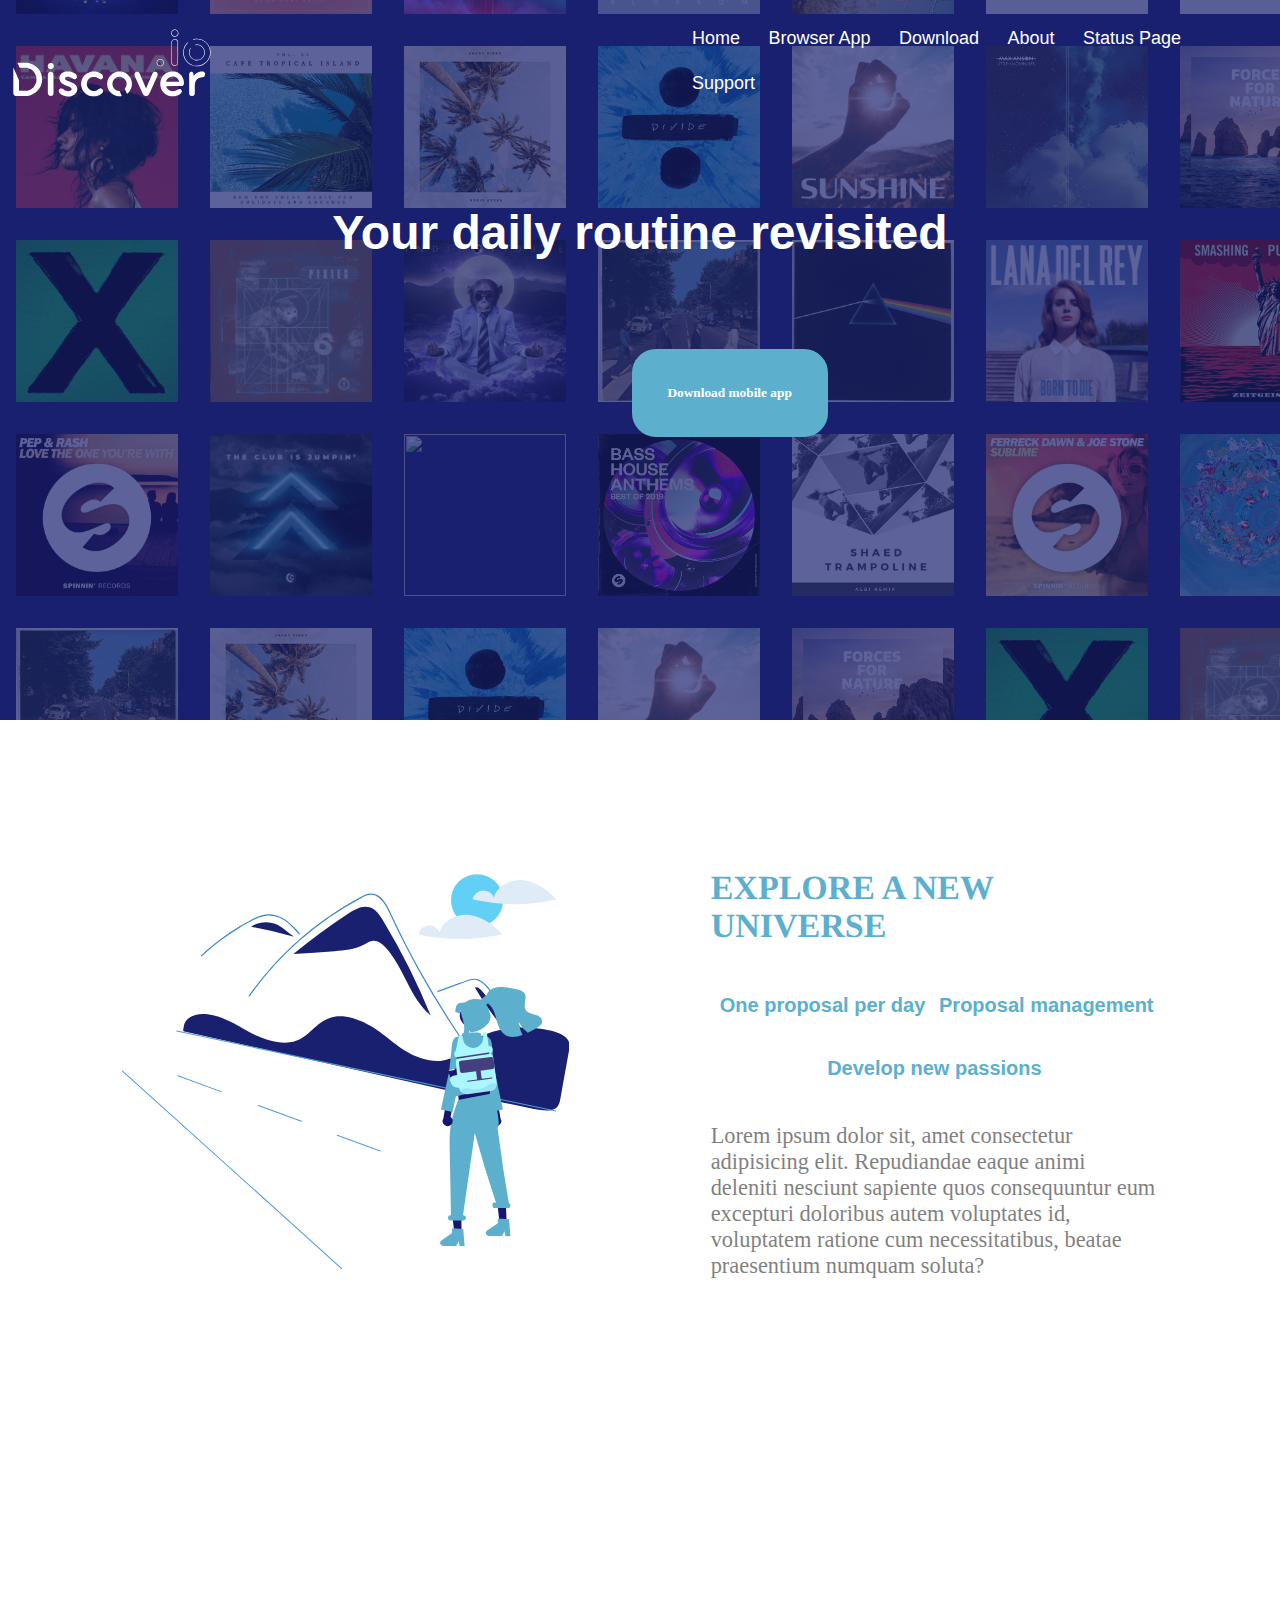
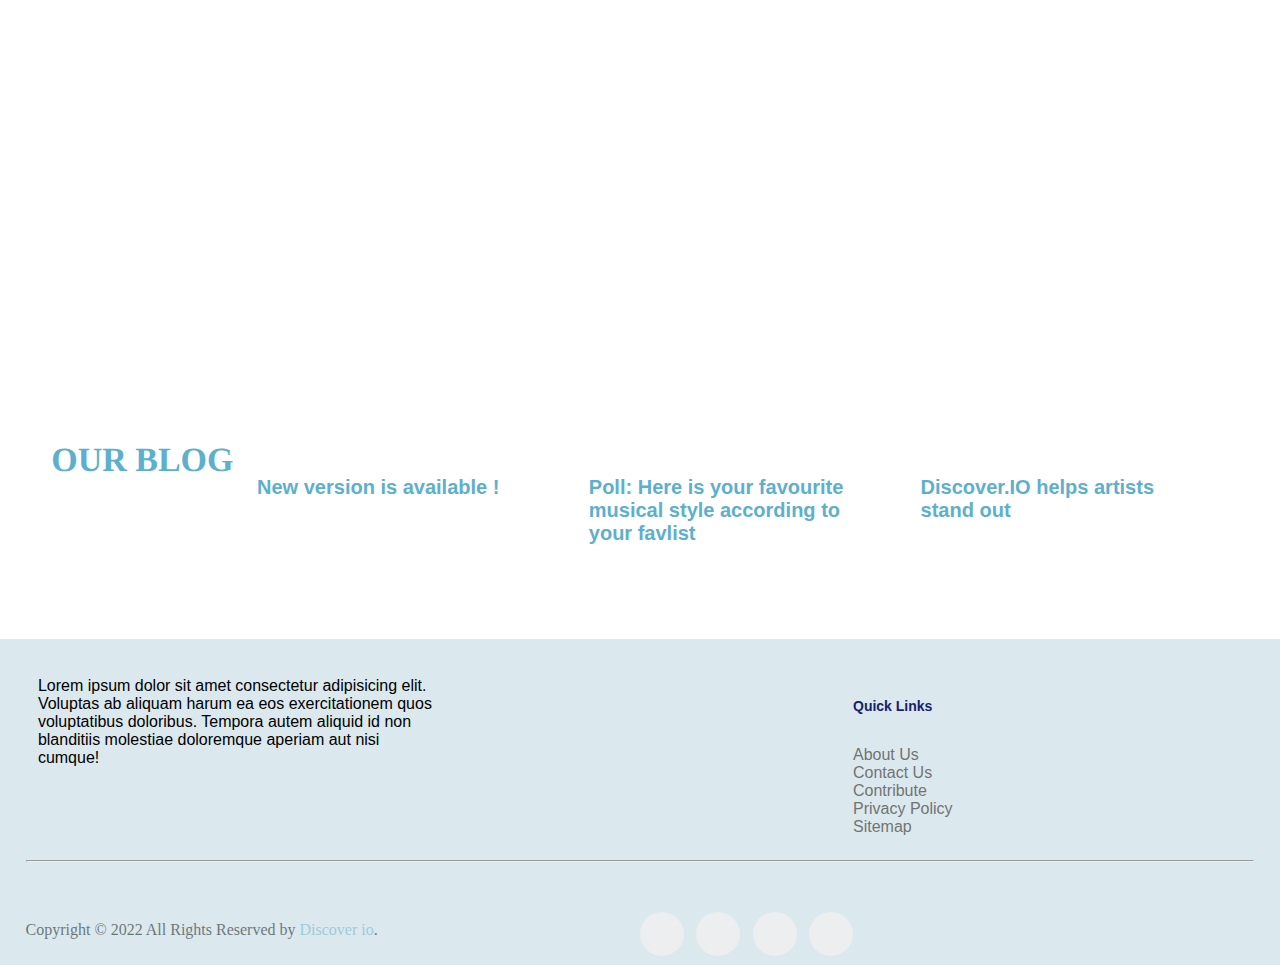
==== commit d7e8d2ed: "🩹 fix: Responsive NavBar & des sections" ====
--- a/index.html
+++ b/index.html
@@ -80,16 +80,16 @@
   <div class="fullwidth middlepadding tiersheight hidden" style="background:var(--primaryColor)">
 
     <h1>Your daily routine revisited</h1>
-    <div class="row homepage_buttons_section fullwidth hidden absolute max_width_available" style="margin: 0% 32% 0% 32%;">
-
-      <div class="column middlescreen"> <input type="button" class="download" value="Download mobile app"></div>
-
-      <div class="column middlescreen"> <input type="button" class="app" value="Open desktop app"></div>
-
-    </div>
-
-    <div style="top:-58vh;position: relative;">
-      <div class="row album_cover">
+    <div class="row homepage_buttons_section fullwidth hidden absolute max_width_available margin_btn">
+
+      <div class="column middlescreen p2 m1"> <input type="button" class="download" value="Download mobile app"></div>
+
+      <div class="column middlescreen p2 m1"> <input type="button" class="app" value="Open desktop app"></div>
+
+    </div>
+
+    <div style="top:-66%;position: relative;">
+      <div class="fixed-row album_cover">
         <img src="assets/img/1.jpg" alt="" srcset="" class="">
         <img src="assets/img/2.jpg" alt="" srcset="" class="">
         <img src="assets/img/3.jpg" alt="" srcset="" class="">
@@ -108,7 +108,7 @@
         <img src="assets/img/32.jpg" alt="" srcset="" class="">
       </div>
 
-      <div class="row album_cover">
+      <div class="fixed-row album_cover">
         <img src="assets/img/9.jpg" alt="" srcset="" class="">
         <img src="assets/img/10.jpg" alt="" srcset="" class="">
         <img src="assets/img/11.jpg" alt="" srcset="" class="">
@@ -127,7 +127,7 @@
         <img src="assets/img/24.jpg" alt="" srcset="" class="">
       </div>
 
-      <div class="row album_cover">
+      <div class="fixed-row album_cover">
         <img src="assets/img/17.jpg" alt="" srcset="" class="">
         <img src="assets/img/18.jpg" alt="" srcset="" class="">
         <img src="assets/img/19.jpg" alt="" srcset="" class="">
@@ -146,7 +146,7 @@
         <img src="assets/img/16.jpg" alt="" srcset="" class="">
       </div>
 
-      <div class="row album_cover">
+      <div class="fixed-row album_cover">
         <img src="assets/img/25.jpg" alt="" srcset="" class="">
         <img src="assets/img/26.jpg" alt="" srcset="" class="">
         <img src="assets/img/27.jpg" alt="" srcset="" class="">
@@ -164,6 +164,44 @@
         <img src="assets/img/7.jpg" alt="" srcset="" class="">
         <img src="assets/img/8.jpg" alt="" srcset="" class="">
       </div>
+
+      <div class="fixed-row album_cover">
+        <img src="assets/img/20.jpg" alt="" srcset="" class="">
+        <img src="assets/img/11.jpg" alt="" srcset="" class="">
+        <img src="assets/img/12.jpg" alt="" srcset="" class="">
+        <img src="assets/img/13.jpg" alt="" srcset="" class="">
+        <img src="assets/img/15.jpg" alt="" srcset="" class="">
+        <img src="assets/img/17.jpg" alt="" srcset="" class="">
+        <img src="assets/img/18.jpg" alt="" srcset="" class="">
+        <img src="assets/img/23.jpg" alt="" srcset="" class="">
+        <img src="assets/img/9.jpg" alt="" srcset="" class="">
+        <img src="assets/img/10.jpg" alt="" srcset="" class="">
+        <img src="assets/img/24.jpg" alt="" srcset="" class="">
+        <img src="assets/img/21.jpg" alt="" srcset="" class="">
+        <img src="assets/img/22.jpg" alt="" srcset="" class="">
+        <img src="assets/img/16.jpg" alt="" srcset="" class="">    
+        <img src="assets/img/14.jpg" alt="" srcset="" class="">
+        <img src="assets/img/19.jpg" alt="" srcset="" class="">    
+      </div>
+      
+      <div class="fixed-row album_cover">
+        <img src="assets/img/1.jpg" alt="" srcset="" class="">
+        <img src="assets/img/2.jpg" alt="" srcset="" class="">
+        <img src="assets/img/3.jpg" alt="" srcset="" class="">
+        <img src="assets/img/4.jpg" alt="" srcset="" class="">
+        <img src="assets/img/5.jpg" alt="" srcset="" class="">
+        <img src="assets/img/6.jpg" alt="" srcset="" class="">
+        <img src="assets/img/7.jpg" alt="" srcset="" class="">
+        <img src="assets/img/8.jpg" alt="" srcset="" class="">
+        <img src="assets/img/25.jpg" alt="" srcset="" class="">
+        <img src="assets/img/26.jpg" alt="" srcset="" class="">
+        <img src="assets/img/27.jpg" alt="" srcset="" class="">
+        <img src="assets/img/28.jpg" alt="" srcset="" class="">
+        <img src="assets/img/29.jpg" alt="" srcset="" class="">
+        <img src="assets/img/30.jpg" alt="" srcset="" class="">
+        <img src="assets/img/31.jpg" alt="" srcset="" class="">
+        <img src="assets/img/32.jpg" alt="" srcset="" class="">
+      </div>      
     </div>
 
 
--- a/assets/css/global.css
+++ b/assets/css/global.css
@@ -79,7 +79,11 @@
     font-size: 18px;
 }
 
-@media (max-width:800px) {
+.margin_btn{
+    margin: 0% 32% 0% 32% !important;
+}
+
+@media (max-width:900px) {
     .row {
         -webkit-flex-direction: column;
         flex-direction: column
@@ -88,6 +92,15 @@
     .column {
         width: 100% !important
     }
+    h1{
+        margin-top: 24vh !important
+    }
+    .margin_btn{
+        margin: 0% 16% 0% 16% !important;
+    }
+    .logo_horizontal{
+        text-align: center;
+    }
 }
 
 .header {
@@ -95,6 +108,11 @@
 }
 
 .row {
+    display: -webkit-flex;
+    display: flex
+}
+
+.fixed-row {
     display: -webkit-flex;
     display: flex
 }
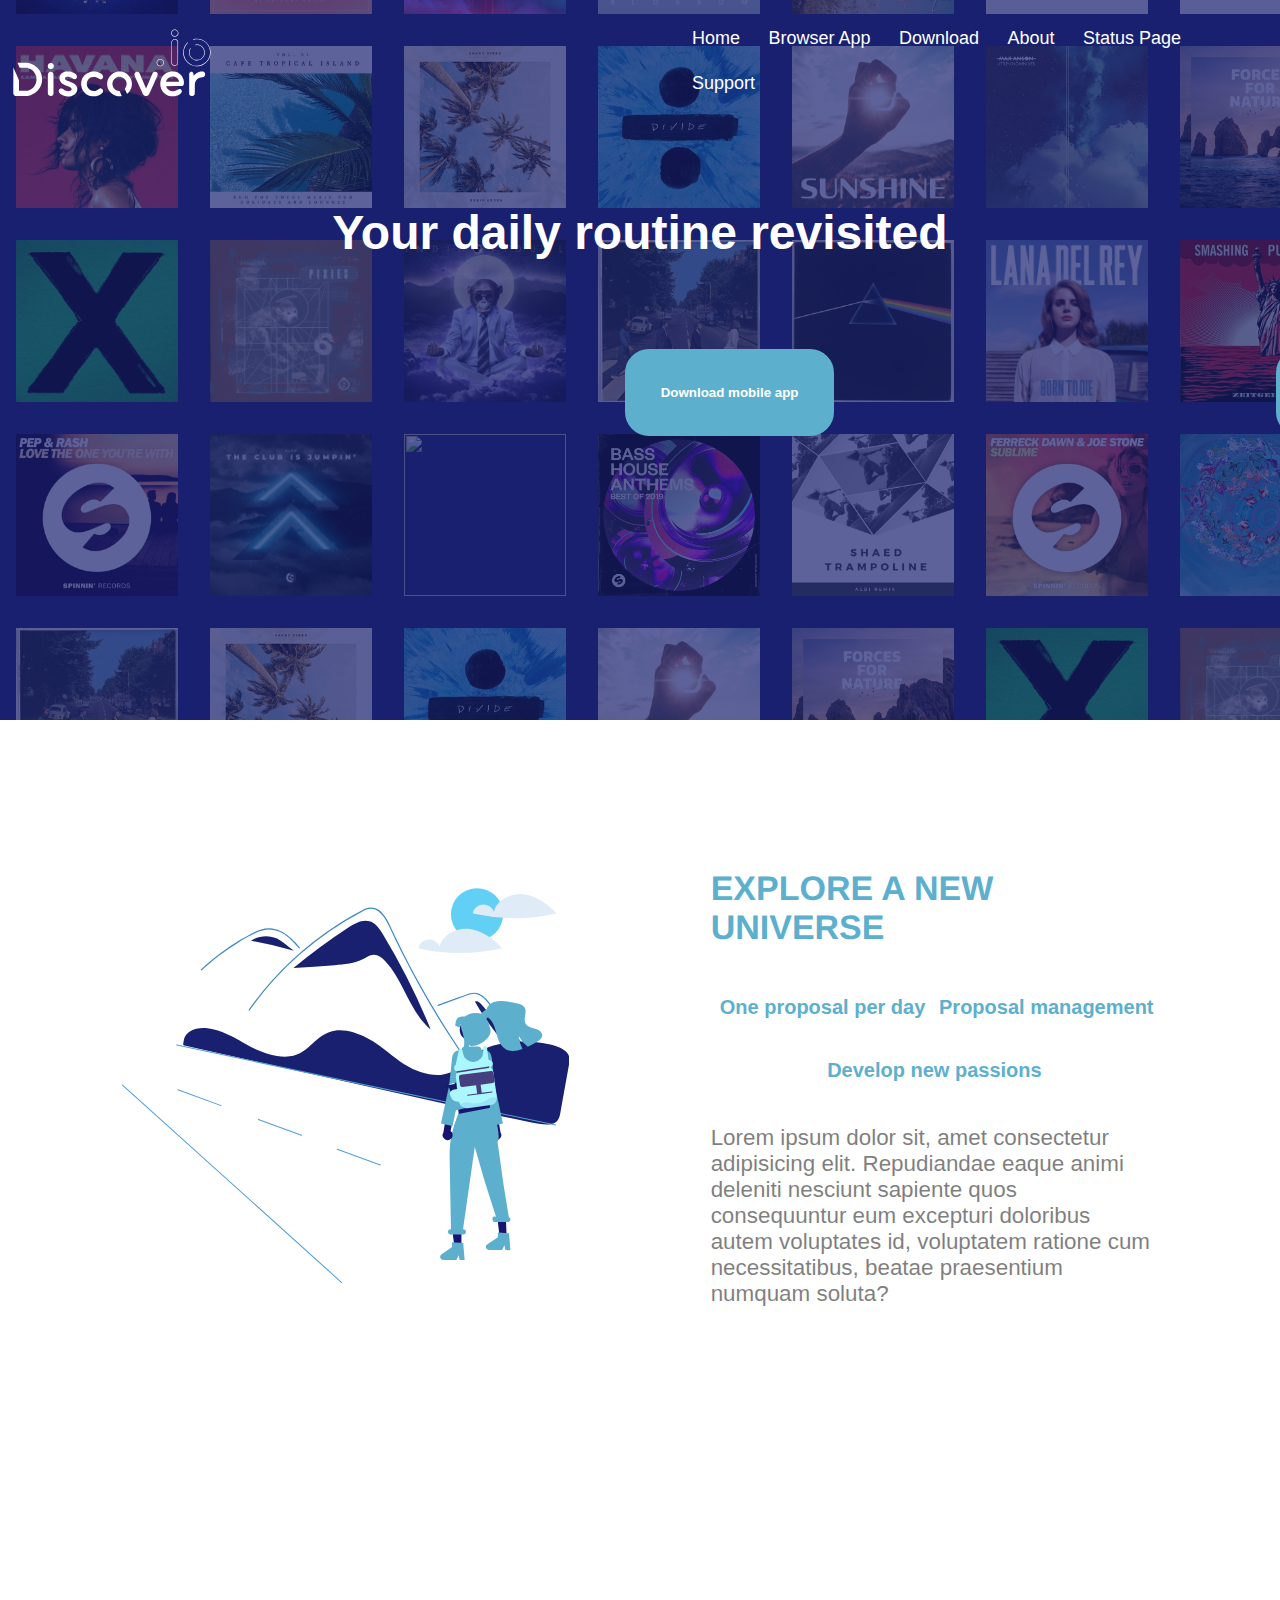
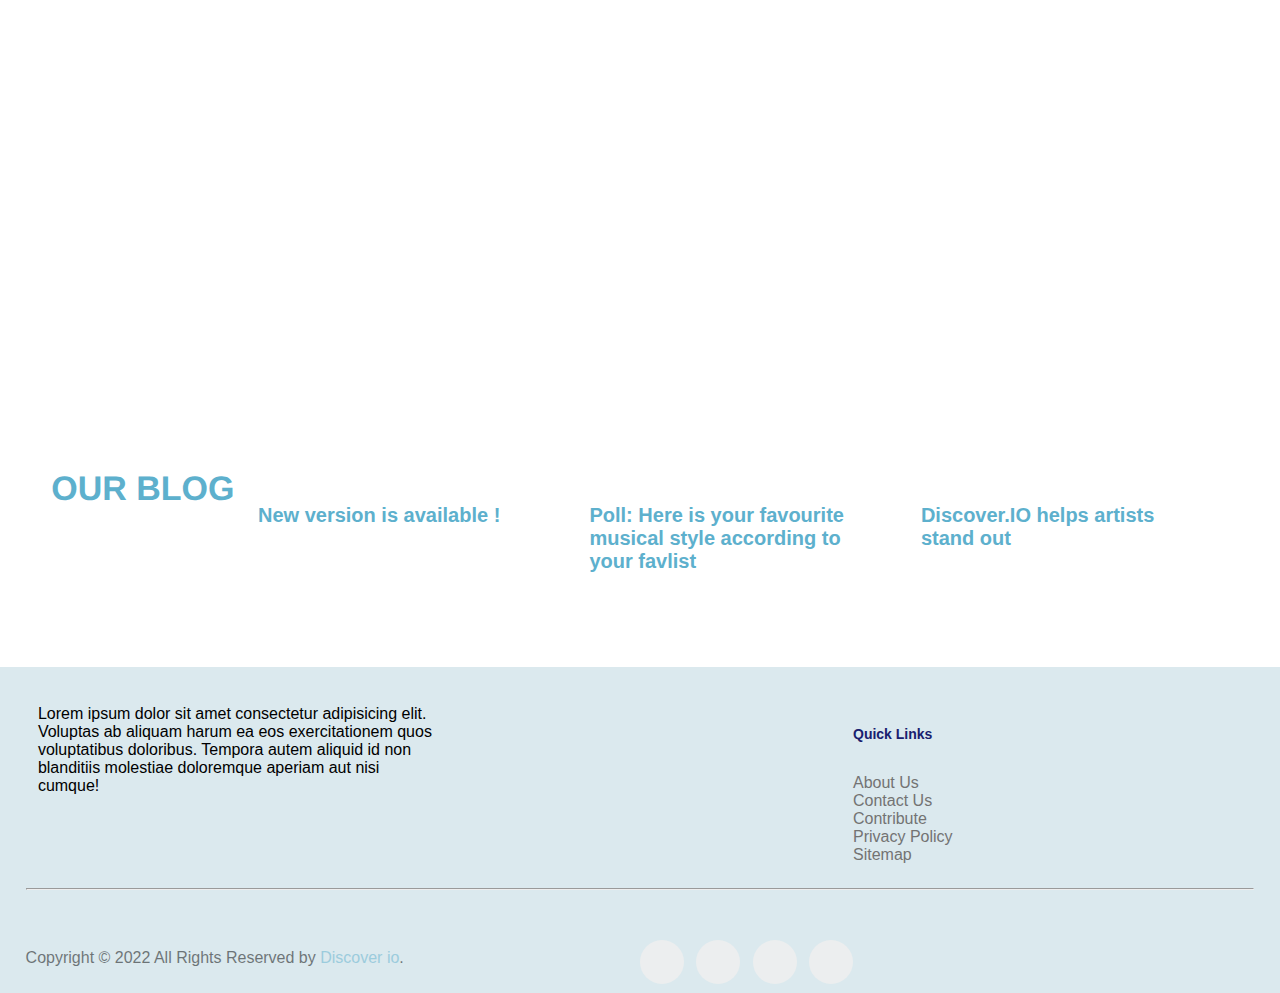
==== commit 5791bb7d: "♻️ refactor: Corrections de remontées SONAR" ====
--- a/index.html
+++ b/index.html
@@ -32,8 +32,7 @@
     <nav class="row absolute fullwidth more_important" style="height: 14vh;">
       <div class="column middlescreen logo_horizontal"><a href="https://discoverio.fr" style="height: 14vh;">
 
-          <!--?xml version="1.0" encoding="UTF-8" standalone="no"?-->
-          <!-- Created with Inkscape (http://www.inkscape.org/) -->
+          
 
           <svg xmlns:dc="http://purl.org/dc/elements/1.1/" xmlns:cc="http://creativecommons.org/ns#"
             xmlns:rdf="http://www.w3.org/1999/02/22-rdf-syntax-ns#" xmlns:svg="http://www.w3.org/2000/svg"
@@ -331,15 +330,15 @@
         <h2>explore a new universe</h2>
         <div class="dec-pancake">
           <div class="dec-box-pancake text-center">
-            <i class="large_icon fa-solid fa-dice"></i>
+            <i class="large_icon fa-solid fa-dice" aria-hidden="true"></i>
             <h3>One proposal per day</h3>
           </div>
           <div class="dec-box-pancake text-center">
-            <i class="large_icon fa-solid fa-compass-drafting"></i>
+            <i class="large_icon fa-solid fa-compass-drafting" aria-hidden="true"></i>
             <h3>Proposal management </h3>
           </div>
           <div class="dec-box-pancake text-center">
-            <i class="large_icon fa-solid fa-person-hiking"></i>
+            <i class="large_icon fa-solid fa-person-hiking" aria-hidden="true"></i>
             <h3>Develop new passions</h3>
           </div>
           <p>Lorem ipsum dolor sit, amet consectetur adipisicing elit. Repudiandae eaque animi deleniti nesciunt
@@ -442,17 +441,17 @@
 
         <div class="column middlescreen">
           <ul class="social-icons">
-            <li><a class="facebook" href="#"><i class="fa fa-brands fa-facebook"></i></a></li>
-            <li><a class="twitter" href="#"><i class="fa fa-brands fa-twitter"></i></a></li>
-            <li><a class="instagram" href="#"><i class="fa fa-brands fa-instagram"></i></a></li>
-            <li><a class="linkedin" href="#"><i class="fa fa-brands fa-linkedin"></i></a></li>
+            <li><a class="facebook" href="#"><i class="fa fa-brands fa-facebook" aria-hidden="true"></i></a></li>
+            <li><a class="twitter" href="#"><i class="fa fa-brands fa-twitter" aria-hidden="true"></i></a></li>
+            <li><a class="instagram" href="#"><i class="fa fa-brands fa-instagram" aria-hidden="true"></i></a></li>
+            <li><a class="linkedin" href="#"><i class="fa fa-brands fa-linkedin" aria-hidden="true"></i></a></li>
           </ul>
         </div>
       </div>
     </div>
 
     <div class="back-to-top-wrapper" data-aos="zoom-in-up">
-      <a href="#" class="con_back2top" aria-label="Scroll to Top"><i class="fa-solid fa-angle-up"></i></a>
+      <a href="#" class="con_back2top" aria-label="Scroll to Top"><i class="fa-solid fa-angle-up" aria-hidden="true"></i></a>
     </div>
 
   </footer>
--- a/assets/css/global.css
+++ b/assets/css/global.css
@@ -9,7 +9,7 @@
 
 body {
     margin: 0;
-    font-family: 'Cabin', sans-serif;
+    font-family: 'Cabin', Helvetica, Arial, Verdana, Tahoma, sans-serif;
     overflow-x: hidden;
     overflow-y: scroll;
     font-size: 16px
@@ -304,7 +304,7 @@
     padding: 6%;
     border-radius: 24px;
     color: var(--backgroundColor);
-    font-family: "Varela Round";
+    font-family: "Varela Round", Helvetica, Arial, Verdana, Tahoma, sans-serif;
     font-weight: 900;
 }
 
@@ -315,7 +315,7 @@
 }
 
 .download:before {
-    font-family: "Font Awesome 5 Free";
+    font-family: "Font Awesome 5 Free", Helvetica, Arial, Verdana, Tahoma, sans-serif;
     content: "\f3cd";
     display: inline-block;
     padding-right: 3px;
@@ -324,7 +324,7 @@
 }
 
 .app:before {
-    font-family: "Font Awesome 5 Free";
+    font-family: "Font Awesome 5 Free", Helvetica, Arial, Verdana, Tahoma, sans-serif;
     content: "\f0ac";
     display: inline-block;
     padding-right: 3px;
@@ -413,7 +413,7 @@
 
 h2 {
     color: var(--secondaryColor);
-    font-family: "Montserrat";
+    font-family: "Montserrat", Helvetica, Arial, Verdana, Tahoma, sans-serif;
     font-size: 34px;
     text-transform: uppercase;
     text-rendering: geometricPrecision;
@@ -433,7 +433,7 @@
 }
 
 p {
-    font-family: "Varela Round";
+    font-family: "Varela Round", Helvetica, Arial, Verdana, Tahoma, sans-serif;
     opacity: 0.5;
 }
 
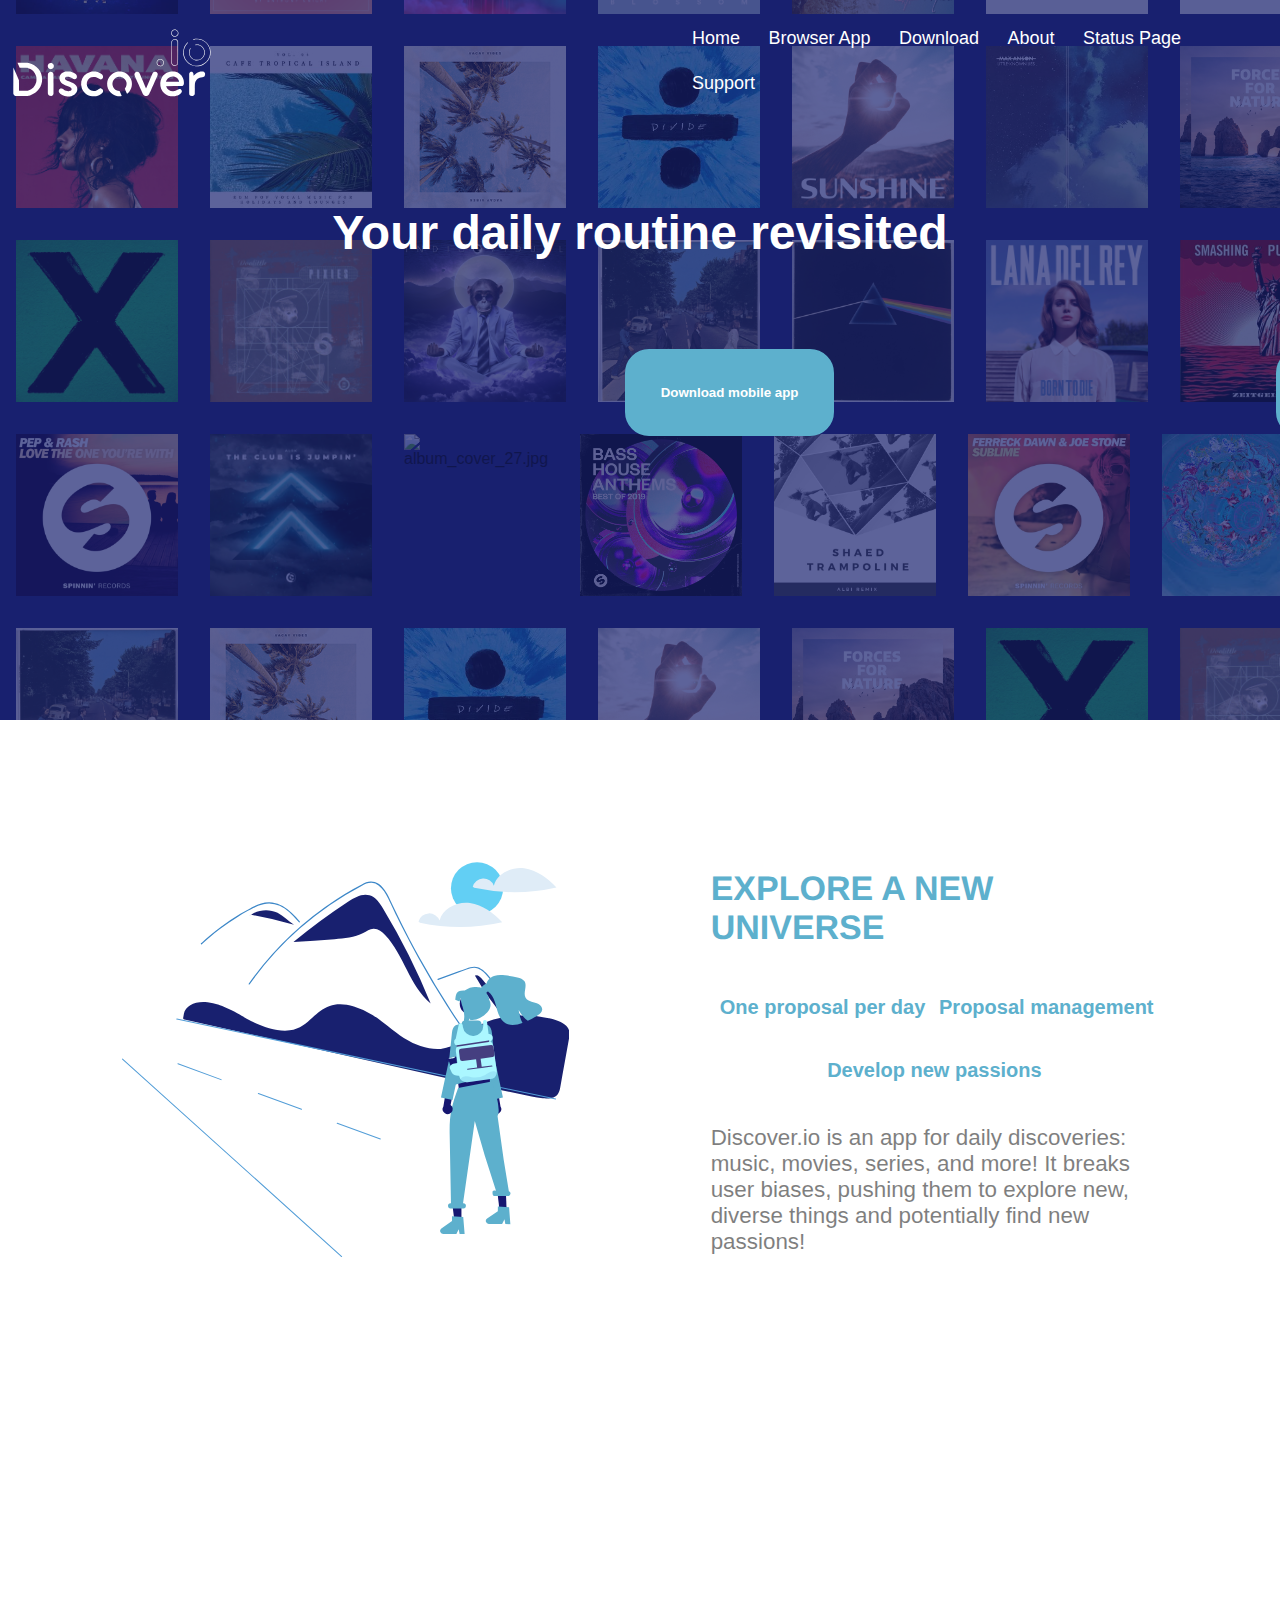
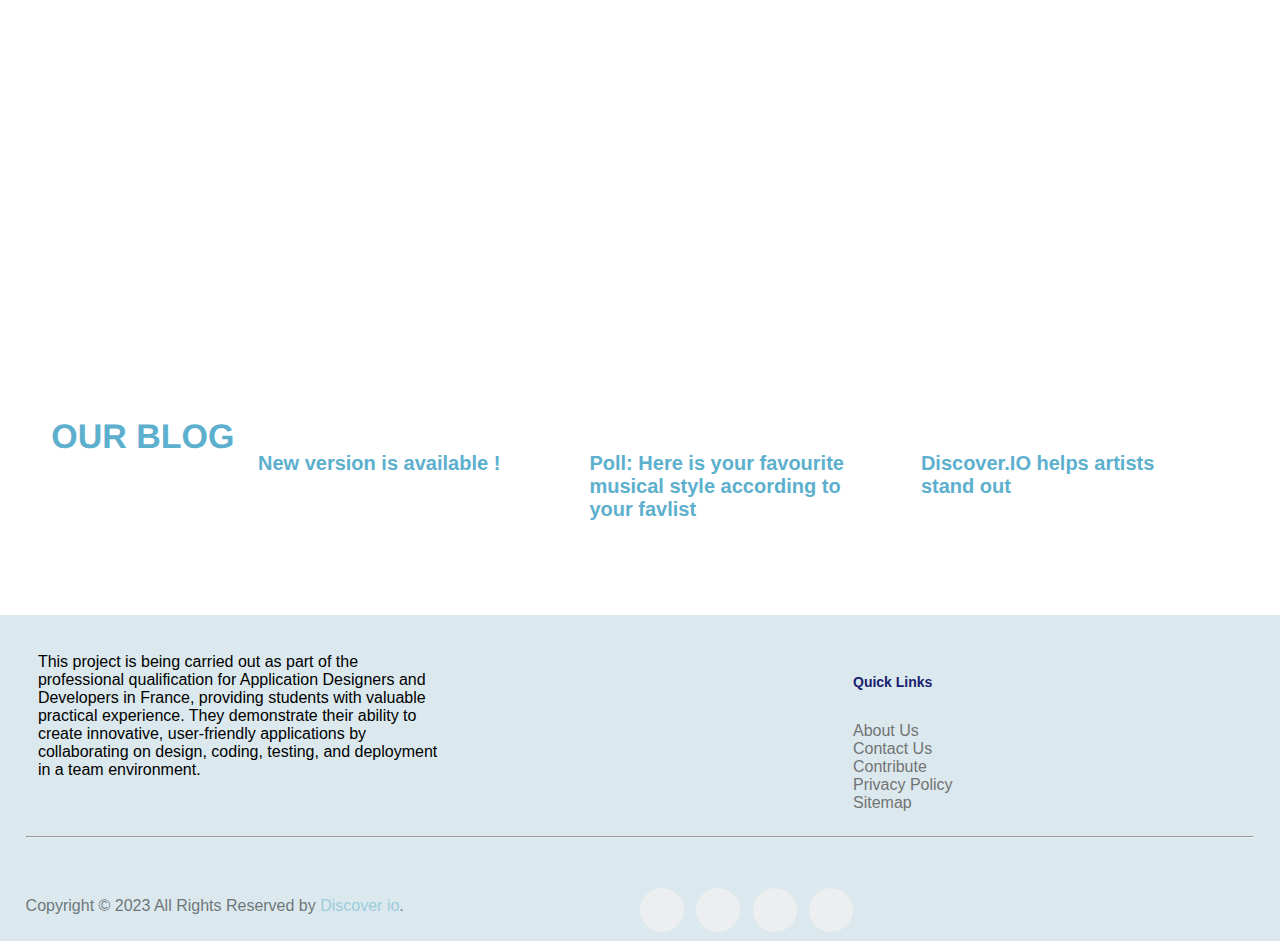
==== commit 445e7e34: "Website update" ====
--- a/index.html
+++ b/index.html
@@ -86,126 +86,65 @@
       <div class="column middlescreen p2 m1"> <input type="button" class="app" value="Open desktop app"></div>
 
     </div>
-
-    <div style="top:-66%;position: relative;">
-      <div class="fixed-row album_cover">
-        <img src="assets/img/1.jpg" alt="" srcset="" class="">
-        <img src="assets/img/2.jpg" alt="" srcset="" class="">
-        <img src="assets/img/3.jpg" alt="" srcset="" class="">
-        <img src="assets/img/4.jpg" alt="" srcset="" class="">
-        <img src="assets/img/5.jpg" alt="" srcset="" class="">
-        <img src="assets/img/6.jpg" alt="" srcset="" class="">
-        <img src="assets/img/7.jpg" alt="" srcset="" class="">
-        <img src="assets/img/8.jpg" alt="" srcset="" class="">
-        <img src="assets/img/25.jpg" alt="" srcset="" class="">
-        <img src="assets/img/26.jpg" alt="" srcset="" class="">
-        <img src="assets/img/27.jpg" alt="" srcset="" class="">
-        <img src="assets/img/28.jpg" alt="" srcset="" class="">
-        <img src="assets/img/29.jpg" alt="" srcset="" class="">
-        <img src="assets/img/30.jpg" alt="" srcset="" class="">
-        <img src="assets/img/31.jpg" alt="" srcset="" class="">
-        <img src="assets/img/32.jpg" alt="" srcset="" class="">
-      </div>
-
-      <div class="fixed-row album_cover">
-        <img src="assets/img/9.jpg" alt="" srcset="" class="">
-        <img src="assets/img/10.jpg" alt="" srcset="" class="">
-        <img src="assets/img/11.jpg" alt="" srcset="" class="">
-        <img src="assets/img/12.jpg" alt="" srcset="" class="">
-        <img src="assets/img/13.jpg" alt="" srcset="" class="">
-        <img src="assets/img/14.jpg" alt="" srcset="" class="">
-        <img src="assets/img/15.jpg" alt="" srcset="" class="">
-        <img src="assets/img/16.jpg" alt="" srcset="" class="">
-        <img src="assets/img/17.jpg" alt="" srcset="" class="">
-        <img src="assets/img/18.jpg" alt="" srcset="" class="">
-        <img src="assets/img/19.jpg" alt="" srcset="" class="">
-        <img src="assets/img/20.jpg" alt="" srcset="" class="">
-        <img src="assets/img/21.jpg" alt="" srcset="" class="">
-        <img src="assets/img/22.jpg" alt="" srcset="" class="">
-        <img src="assets/img/23.jpg" alt="" srcset="" class="">
-        <img src="assets/img/24.jpg" alt="" srcset="" class="">
-      </div>
-
-      <div class="fixed-row album_cover">
-        <img src="assets/img/17.jpg" alt="" srcset="" class="">
-        <img src="assets/img/18.jpg" alt="" srcset="" class="">
-        <img src="assets/img/19.jpg" alt="" srcset="" class="">
-        <img src="assets/img/20.jpg" alt="" srcset="" class="">
-        <img src="assets/img/21.jpg" alt="" srcset="" class="">
-        <img src="assets/img/22.jpg" alt="" srcset="" class="">
-        <img src="assets/img/23.jpg" alt="" srcset="" class="">
-        <img src="assets/img/24.jpg" alt="" srcset="" class="">
-        <img src="assets/img/9.jpg" alt="" srcset="" class="">
-        <img src="assets/img/10.jpg" alt="" srcset="" class="">
-        <img src="assets/img/11.jpg" alt="" srcset="" class="">
-        <img src="assets/img/12.jpg" alt="" srcset="" class="">
-        <img src="assets/img/13.jpg" alt="" srcset="" class="">
-        <img src="assets/img/14.jpg" alt="" srcset="" class="">
-        <img src="assets/img/15.jpg" alt="" srcset="" class="">
-        <img src="assets/img/16.jpg" alt="" srcset="" class="">
-      </div>
-
-      <div class="fixed-row album_cover">
-        <img src="assets/img/25.jpg" alt="" srcset="" class="">
-        <img src="assets/img/26.jpg" alt="" srcset="" class="">
-        <img src="assets/img/27.jpg" alt="" srcset="" class="">
-        <img src="assets/img/28.jpg" alt="" srcset="" class="">
-        <img src="assets/img/29.jpg" alt="" srcset="" class="">
-        <img src="assets/img/30.jpg" alt="" srcset="" class="">
-        <img src="assets/img/31.jpg" alt="" srcset="" class="">
-        <img src="assets/img/32.jpg" alt="" srcset="" class="">
-        <img src="assets/img/1.jpg" alt="" srcset="" class="">
-        <img src="assets/img/2.jpg" alt="" srcset="" class="">
-        <img src="assets/img/3.jpg" alt="" srcset="" class="">
-        <img src="assets/img/4.jpg" alt="" srcset="" class="">
-        <img src="assets/img/5.jpg" alt="" srcset="" class="">
-        <img src="assets/img/6.jpg" alt="" srcset="" class="">
-        <img src="assets/img/7.jpg" alt="" srcset="" class="">
-        <img src="assets/img/8.jpg" alt="" srcset="" class="">
-      </div>
-
-      <div class="fixed-row album_cover">
-        <img src="assets/img/20.jpg" alt="" srcset="" class="">
-        <img src="assets/img/11.jpg" alt="" srcset="" class="">
-        <img src="assets/img/12.jpg" alt="" srcset="" class="">
-        <img src="assets/img/13.jpg" alt="" srcset="" class="">
-        <img src="assets/img/15.jpg" alt="" srcset="" class="">
-        <img src="assets/img/17.jpg" alt="" srcset="" class="">
-        <img src="assets/img/18.jpg" alt="" srcset="" class="">
-        <img src="assets/img/23.jpg" alt="" srcset="" class="">
-        <img src="assets/img/9.jpg" alt="" srcset="" class="">
-        <img src="assets/img/10.jpg" alt="" srcset="" class="">
-        <img src="assets/img/24.jpg" alt="" srcset="" class="">
-        <img src="assets/img/21.jpg" alt="" srcset="" class="">
-        <img src="assets/img/22.jpg" alt="" srcset="" class="">
-        <img src="assets/img/16.jpg" alt="" srcset="" class="">    
-        <img src="assets/img/14.jpg" alt="" srcset="" class="">
-        <img src="assets/img/19.jpg" alt="" srcset="" class="">    
-      </div>
-      
-      <div class="fixed-row album_cover">
-        <img src="assets/img/1.jpg" alt="" srcset="" class="">
-        <img src="assets/img/2.jpg" alt="" srcset="" class="">
-        <img src="assets/img/3.jpg" alt="" srcset="" class="">
-        <img src="assets/img/4.jpg" alt="" srcset="" class="">
-        <img src="assets/img/5.jpg" alt="" srcset="" class="">
-        <img src="assets/img/6.jpg" alt="" srcset="" class="">
-        <img src="assets/img/7.jpg" alt="" srcset="" class="">
-        <img src="assets/img/8.jpg" alt="" srcset="" class="">
-        <img src="assets/img/25.jpg" alt="" srcset="" class="">
-        <img src="assets/img/26.jpg" alt="" srcset="" class="">
-        <img src="assets/img/27.jpg" alt="" srcset="" class="">
-        <img src="assets/img/28.jpg" alt="" srcset="" class="">
-        <img src="assets/img/29.jpg" alt="" srcset="" class="">
-        <img src="assets/img/30.jpg" alt="" srcset="" class="">
-        <img src="assets/img/31.jpg" alt="" srcset="" class="">
-        <img src="assets/img/32.jpg" alt="" srcset="" class="">
-      </div>      
-    </div>
-
-
+  <script>// Créer une fonction pour générer le code HTML
+    function generateAlbumHTML() {
+      var list1 = [
+        '1.jpg', '2.jpg', '3.jpg', '4.jpg', '5.jpg', '6.jpg', '7.jpg',
+        '8.jpg', '25.jpg', '26.jpg', '27.jpg', '28.jpg', '29.jpg', '30.jpg', '31.jpg', '32.jpg'
+      ];
+      
+      var list2 = [
+        '9.jpg', '10.jpg', '11.jpg', '12.jpg', '13.jpg', '14.jpg', '15.jpg', '16.jpg',
+        '17.jpg', '18.jpg', '19.jpg', '20.jpg', '21.jpg', '22.jpg', '23.jpg', '24.jpg'
+      ];
+      
+      var list3 = [
+        '17.jpg', '18.jpg', '19.jpg', '20.jpg', '21.jpg', '22.jpg', '23.jpg', '24.jpg',
+        '9.jpg', '10.jpg', '11.jpg', '12.jpg', '13.jpg', '14.jpg', '15.jpg', '16.jpg'
+      ];
+      
+      var list4 = [
+        '25.jpg', '26.jpg', '27.jpg', '28.jpg', '29.jpg', '30.jpg', '31.jpg', '32.jpg',
+        '1.jpg', '2.jpg', '3.jpg', '4.jpg', '5.jpg', '6.jpg', '7.jpg', '8.jpg'
+      ];
+      
+      var list5 = [
+        '20.jpg', '11.jpg', '12.jpg', '13.jpg', '15.jpg', '17.jpg', '18.jpg', '23.jpg',
+        '9.jpg', '10.jpg', '24.jpg', '21.jpg', '22.jpg', '16.jpg', '14.jpg', '19.jpg'
+      ];
+      
+      var list6 = [
+        '1.jpg', '2.jpg', '3.jpg', '4.jpg', '5.jpg', '6.jpg', '7.jpg', '8.jpg',
+        '25.jpg', '26.jpg', '27.jpg', '28.jpg', '29.jpg', '30.jpg', '31.jpg', '32.jpg'
+      ];
+    
+      var albums = [list1, list2, list3, list4, list5, list6];
+      var albumCount = albums.length;
+      var html = '<div style="top:-66%;position: relative;">\n';
+    
+      for (var i = 0; i < albumCount; i++) {
+        html += '  <div class="fixed-row album_cover">\n';
+    
+        var currentAlbum = albums[i];
+        var imagesPerAlbum = currentAlbum.length;
+    
+        for (var j = 0; j < imagesPerAlbum; j++) {
+          html += '    <img src="assets/img/' + currentAlbum[j] + '" alt="album_cover_' + currentAlbum[j] + '" srcset="" class="">\n';
+        }
+    
+        html += '  </div>\n';
+      }
+    
+      html += '</div>\n';
+    
+      return html;
+    }
+    
+    var albumHTML = generateAlbumHTML();
+    document.write(albumHTML);
+    
+  </script>
   </div>
-
   <!-- main page  -->
   <div class="page">
 
@@ -341,9 +280,7 @@
             <i class="large_icon fa-solid fa-person-hiking" aria-hidden="true"></i>
             <h3>Develop new passions</h3>
           </div>
-          <p>Lorem ipsum dolor sit, amet consectetur adipisicing elit. Repudiandae eaque animi deleniti nesciunt
-            sapiente quos consequuntur eum excepturi doloribus autem voluptates id, voluptatem ratione cum
-            necessitatibus, beatae praesentium numquam soluta? </p>
+          <p>Discover.io is an app for daily discoveries: music, movies, series, and more! It breaks user biases, pushing them to explore new, diverse things and potentially find new passions!</p>
         </div>
 
       </div>
@@ -408,9 +345,7 @@
     <div class="container p2">
       <div class="row">
         <div class="column middlescreen m1">
-
-          Lorem ipsum dolor sit amet consectetur adipisicing elit. Voluptas ab aliquam harum ea eos exercitationem quos
-          voluptatibus doloribus. Tempora autem aliquid id non blanditiis molestiae doloremque aperiam aut nisi cumque!
+          This project is being carried out as part of the professional qualification for Application Designers and Developers in France, providing students with valuable practical experience. They demonstrate their ability to create innovative, user-friendly applications by collaborating on design, coding, testing, and deployment in a team environment.
           </p>
         </div>
 
@@ -421,11 +356,11 @@
         <div class="column middlescreen">
           <h6>Quick Links</h6>
           <ul class="footer-links">
-            <li><a href="http://scanfcode.com/about/">About Us</a></li>
-            <li><a href="http://scanfcode.com/contact/">Contact Us</a></li>
-            <li><a href="http://scanfcode.com/contribute-at-scanfcode/">Contribute</a></li>
-            <li><a href="http://scanfcode.com/privacy-policy/">Privacy Policy</a></li>
-            <li><a href="http://scanfcode.com/sitemap/">Sitemap</a></li>
+            <li><a href="https://discoverio.fr/about/">About Us</a></li>
+            <li><a href="https://discoverio.fr/contact/">Contact Us</a></li>
+            <li><a href="https://discoverio.fr/contribute-at-scanfcode/">Contribute</a></li>
+            <li><a href="https://discoverio.fr/privacy-policy/">Privacy Policy</a></li>
+            <li><a href="https://discoverio.fr/sitemap/">Sitemap</a></li>
           </ul>
         </div>
       </div>
@@ -434,7 +369,7 @@
     <div class="container">
       <div class="row">
         <div class="column middlescreen p2">
-          <p class="copyright-text">Copyright &copy; 2022 All Rights Reserved by
+          <p class="copyright-text">Copyright &copy; 2023 All Rights Reserved by
             <a href="#">Discover io</a>.
           </p>
         </div>
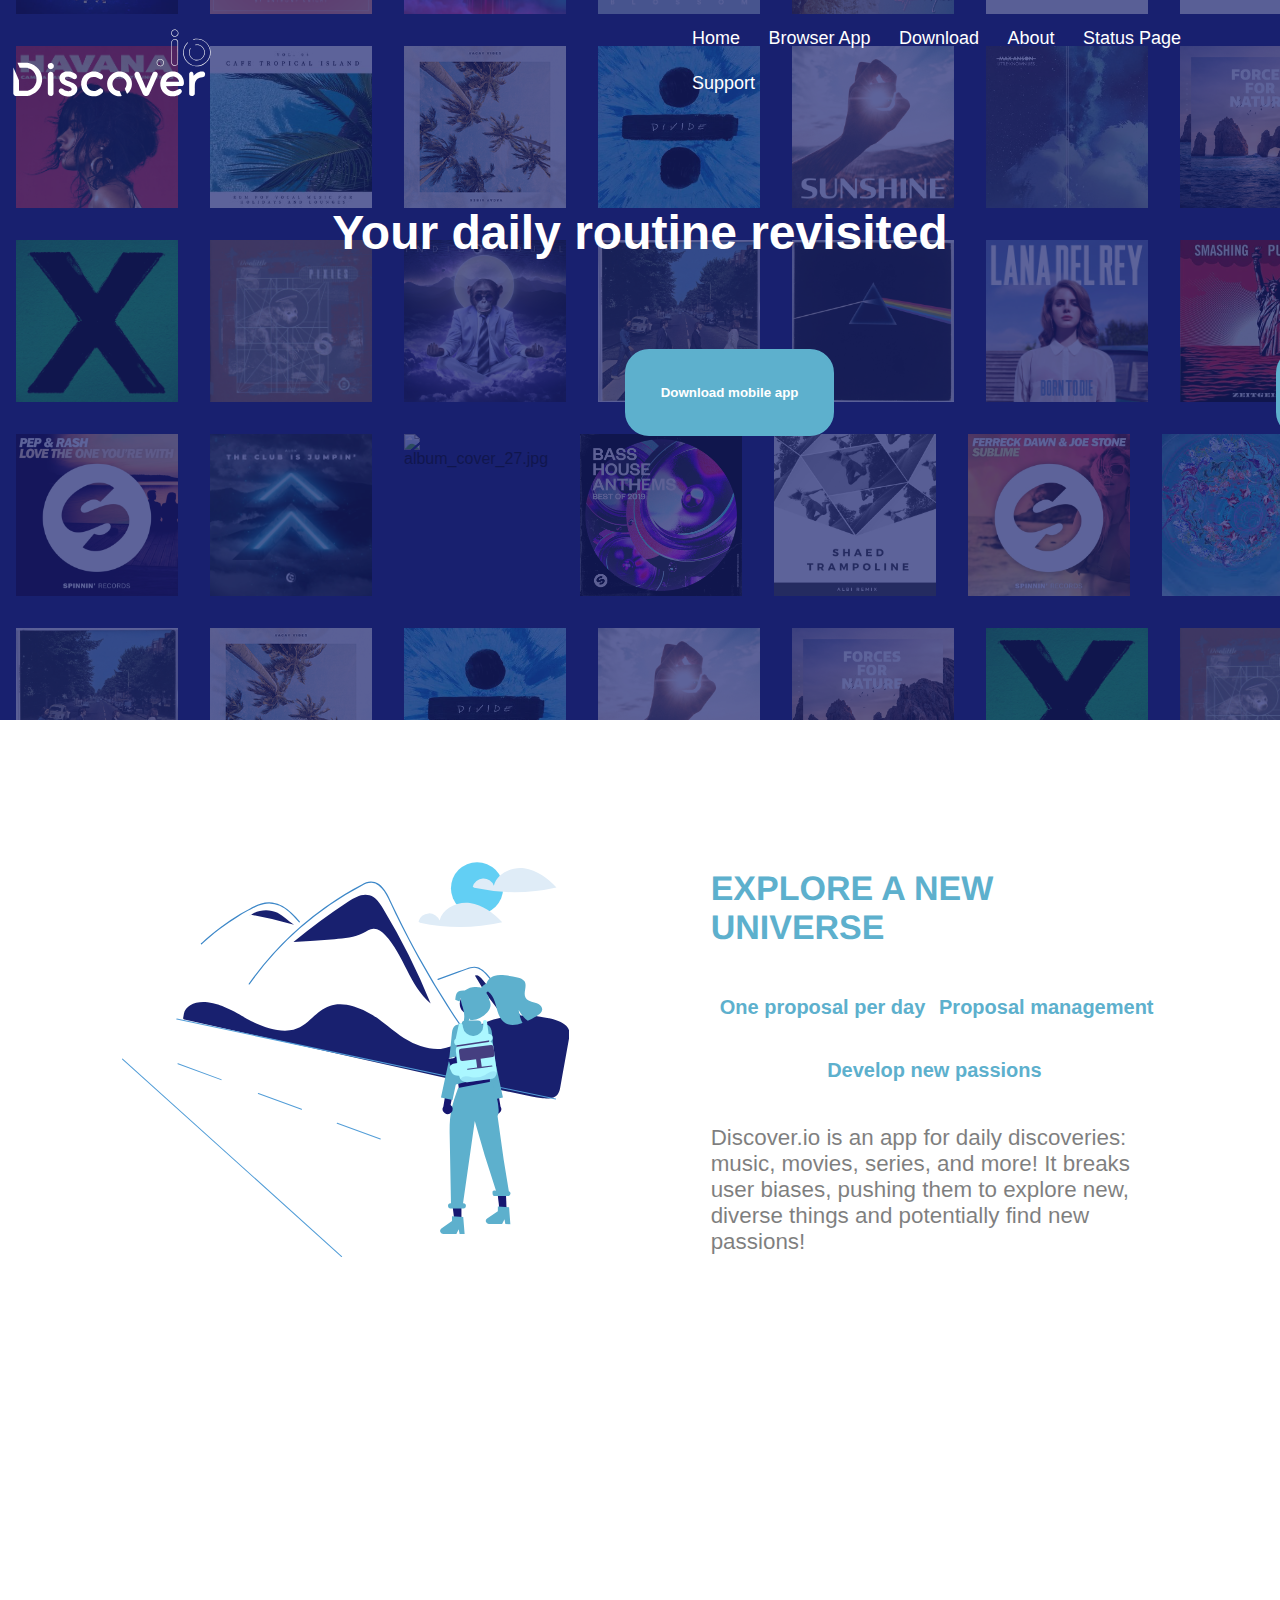
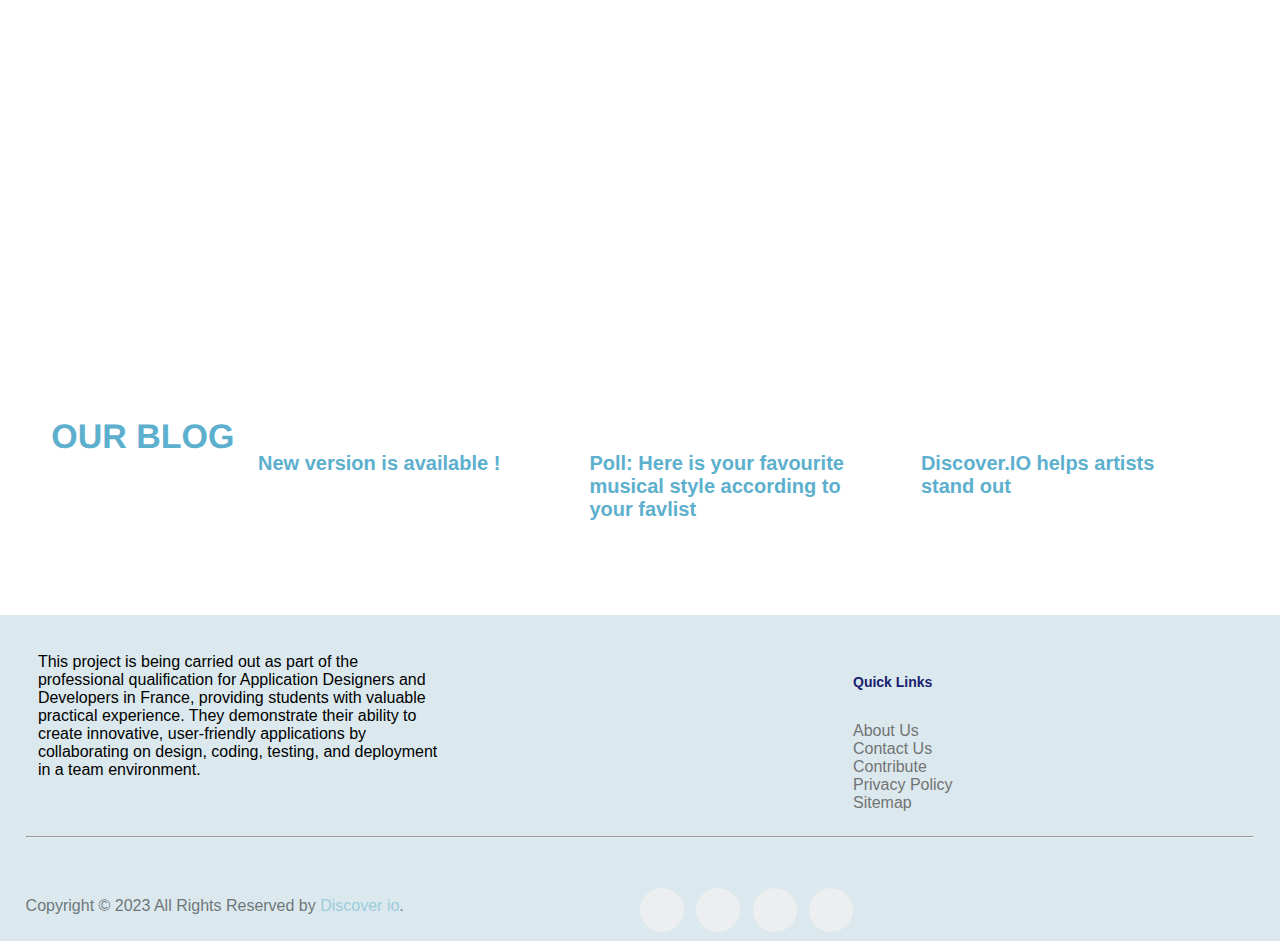
==== commit be529b0b: "Sonar clean code" ====
--- a/index.html
+++ b/index.html
@@ -334,7 +334,7 @@
         <div class="infos-hover">
           <h3>Discover.IO helps artists stand out</h3>
         </div>
-        <!-- <img src="https://images.unsplash.com/photo-1660066543518-57247c9fc76a?ixlib=rb-1.2.1&ixid=MnwxMjA3fDB8MHxwaG90by1wYWdlfHx8fGVufDB8fHx8&auto=format&fit=crop&w=1332&q=80" alt="" srcset="">-->
+     
       </div>
     </div>
 
